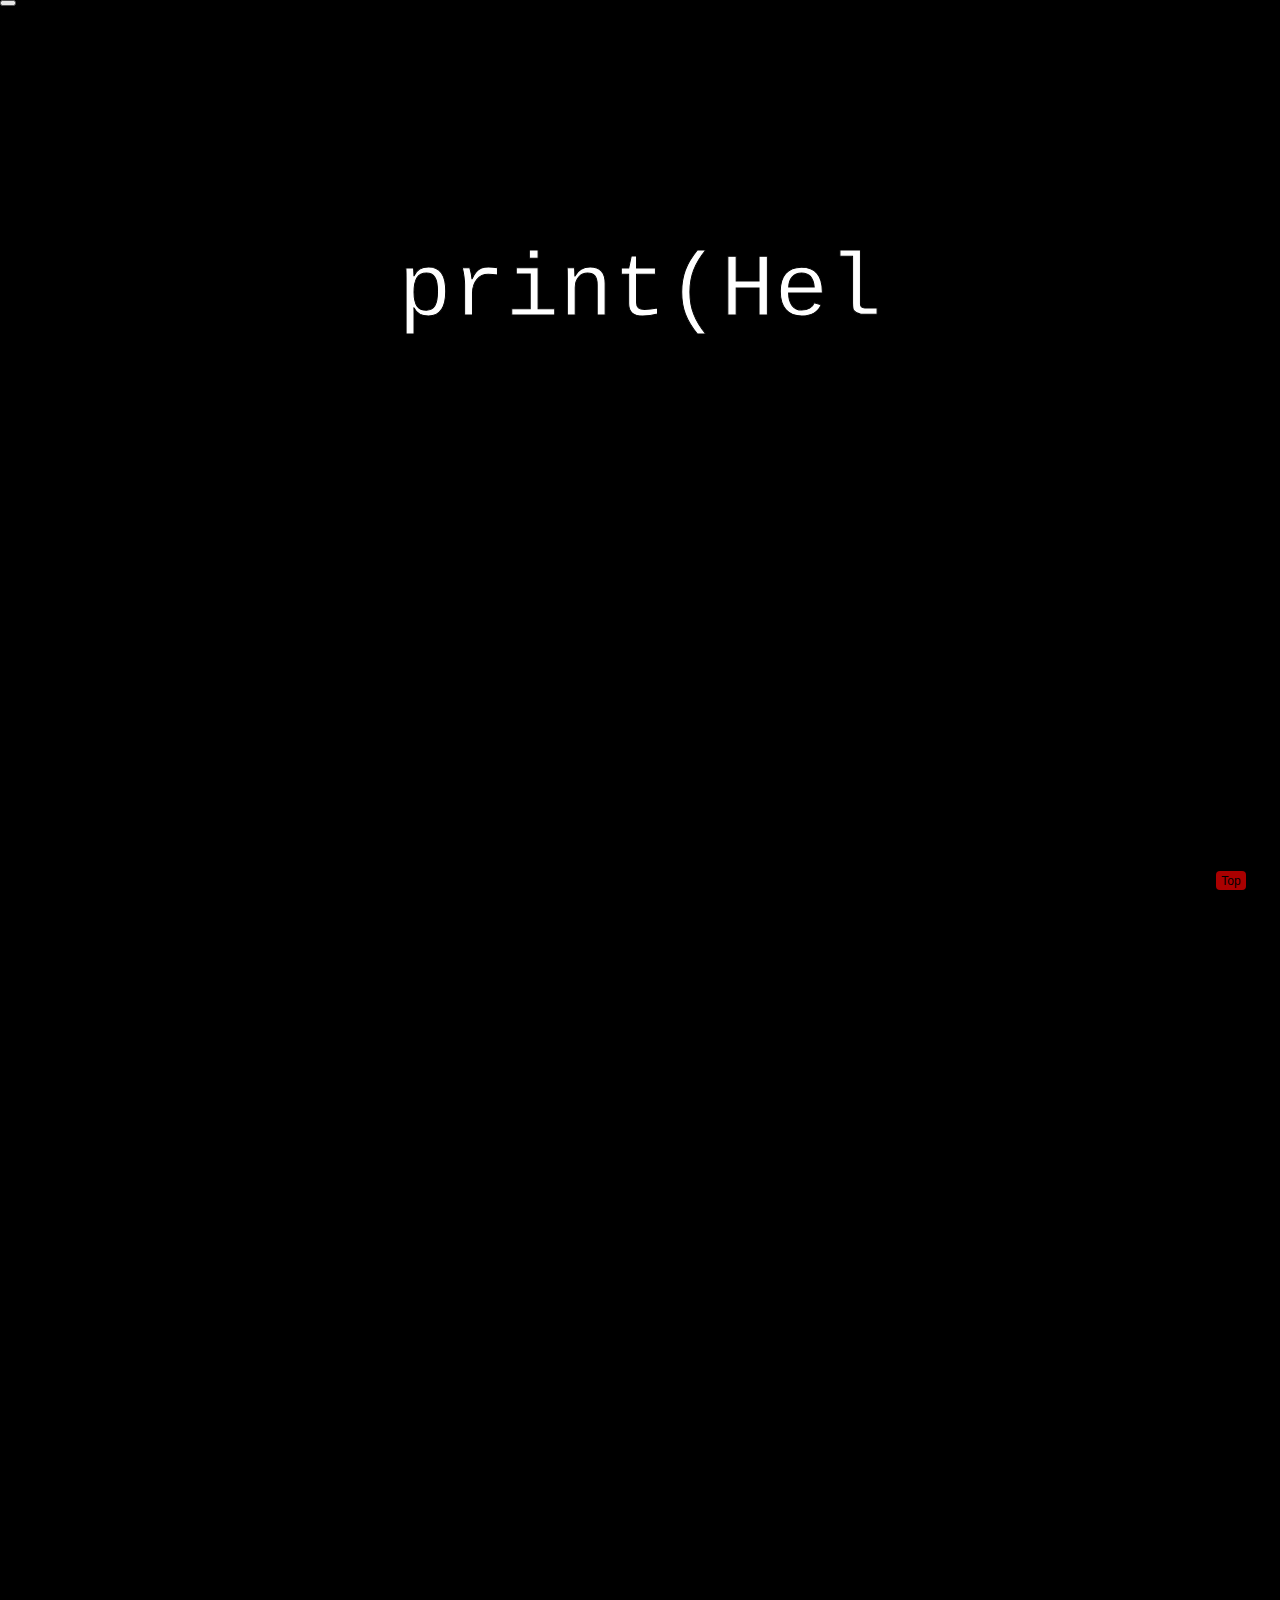
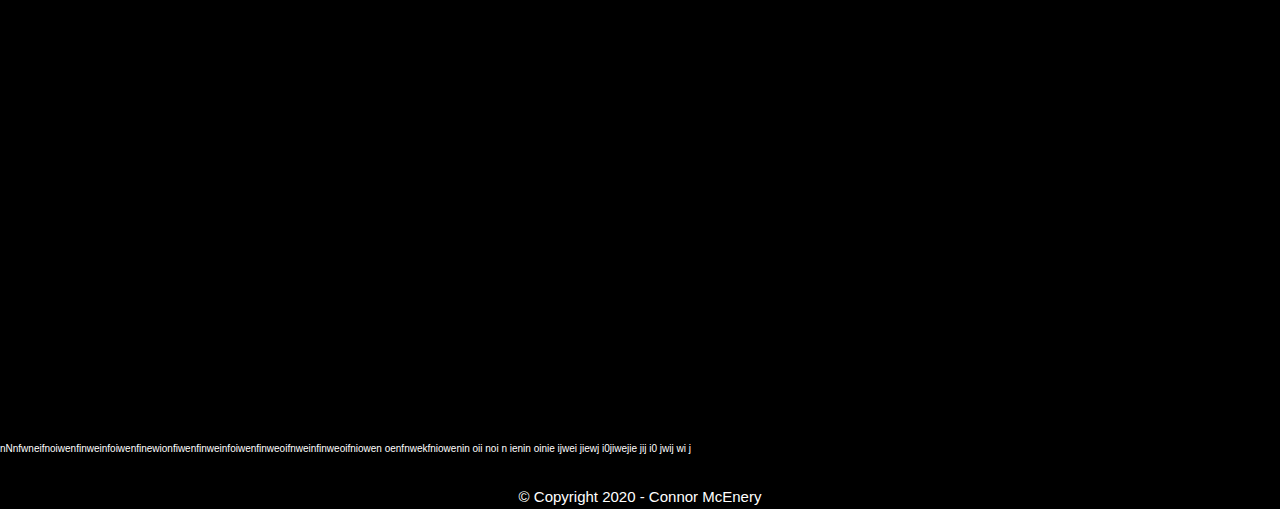
==== .vscode/index.html @ a59fade4 "Rename website.html to index.html" ====
<html>
    <body>
<link rel="stylesheet" href='connormcenery.css'>
<link rel="stylesheet" href="https://www.w3schools.com/w3css/4/w3.css">
<body>
<div name='top'></div>
<!--Button to Top-->
<button id="myBtn"><a href="#top" onclick="document.body.scrollTop=0;document.documentElement.scrollTop=0;event.preventDefault()">Top</a></button>
<!--Hello World-->
<p id='myNameIs'></p>
<script>
function printLetterByLetter(destination, message, speed){
    var i = 0;
    var interval = setInterval(function(){
        document.getElementById(destination).innerHTML += message.charAt(i);
        i++;
        if (i > message.length){
            clearInterval(interval);
        }
    }, speed);
}
printLetterByLetter("myNameIs", "print(Hello World, I'm Connor!)", 70,);
</script>


<!--Tree-->




<!--About Me Heading-->
<p id='aboutmeheader' class='aboutme2' style='font-family: muli; font-size: 10vw; color: white; padding-top: 12vw; padding-bottom: 5px; margin-bottom: 0%; margin-top: 0px; text-align: center;'>About Me</p>
<script>
    window.onscroll = function() {myFunction()};
    function myFunction() {
      if (document.body.scrollTop > 250 || document.documentElement.scrollTop > 250) {
        document.getElementById("aboutmeheader").className = "aboutMeHeaderSlideLeft";
        document.getElementById("aboutmepara").className = "slideRight";
      }
    }


    </script>
<!--Line
<hr id='line'></hr>
<script>
    window.onscroll = function() {myFunction1()};
    function myFunction1() {
      if (document.body.scrollTop > 250 || document.documentElement.scrollTop > 250) {
        document.getElementById("line").className = "slideIn";
      }
    }
</script>
-->
<!--About me Paragaph-->
    <p id='aboutmepara'' class='aboutmepara'></p>
    <script>  
    
        printLetterByLetter("aboutmepara", "Hi! My name is Connor McEnery. I am a sophomore at Cornell University's College of Engineering where I am studying Computer Science. I am very passionate about the field and have a strong desire to learn more about it.", 60);
    </script>





    







<p style='font-size: 10px; color: white;padding-top:100vw;'>nNnfwneifnoiwenfinweinfoiwenfinewionfiwenfinweinfoiwenfinweoifnweinfinweoifniowen oenfnwekfniowenin oii noi n ienin oinie ijwei  jiewj i0jiwejie jij i0 jwij wi j</p>




<p id="demo" style='font-size: 30px'></p>
        <script>
screen.width;
        </script>







<div id='copyright'>© Copyright 2020 - Connor McEnery</div>
    </body>
</html>
---- .vscode/connormcenery.css ----
body {background-color:rgb(0, 0, 0);}


@media screen and (max-width: 600px) {
    #myNameIs {
        padding-top:100px;
        
    }
}

@media screen and (max-width: 600px){
    ::-webkit-scrollbar {
        width: 0px;
    }
}

@media screen and (min-width:601px){
/*Scrollbar*/
/* width */
::-webkit-scrollbar {
    width: 20px;
  }

  /* Track */
  ::-webkit-scrollbar-track {
    background: #000000; 
  }
   
  /* Handle */
  ::-webkit-scrollbar-thumb {
    background: rgb(0, 0, 0); 
  }
  
  /* Handle on hover */
  ::-webkit-scrollbar-thumb:hover {
    background: rgb(255, 255, 255); 
    border-radius: 10px;
  }}
  
/*Button to Top*/
/*Floating Back-To-Top Button*/
#myBtn a{
  position: fixed;
  bottom: 10px;
  float: right;
  right: 5%;
  left: 95%;
  max-width: 30px;
  width: 100%;
  font-size: 12px;
  background-color: rgb(170, 0, 0);
  padding: .5px;
  border-radius: 4px;
  text-decoration: none;
}
/*End Button to Top*/

/*My name is Connor*/
#myNameIs {
    font-size: 7vw;
    -webkit-text-stroke-width: 1px;
    -webkit-text-stroke-color: black;
    color: white; 
    font-family: Consolas, monospace;
    text-align: center;
    padding-top: 10vw;
    padding-left: 50px;
    padding-right: 50px;
    top: 0;
    transition: .5s;
    margin-bottom: 0px;
}
/*End*/

/*Import Google Font*/
@font-face {
  font-family: "muli";
  src: url('https://fonts.google.com/specimen/Muli');
}


#aboutmeheader {
  font-size: 50px;
}
.aboutme2 {
    visibility: hidden;
}

/*About Me Header Slide Left*/
.aboutMeHeaderSlideLeft {
  animation-name: aboutMeHeaderSlideLeft;
  -webkit-animation-name: aboutMeHeaderSlideLeft;
  animation-duration: 2;
  -webkit-animation-duration: 2s;
  visibility: visible;
}

@keyframes aboutMeHeaderSlideLeft {
  from {
    margin-left: 100%;
    width: 100%
  }
  to {
    margin-left: 0%;
    width:100%
  }
}

@-webkit-keyframes aboutMeHeaderSlideLeft {
  from {
    margin-left: 100%;
    width: 100%
  }
  to {
    margin-left: 0%;
    width:100%
  }
}
/*End*/

/*About Me Paragraph Slide Right*/
.aboutmepara {
  visibility: hidden;
  margin-left: -100%;
}

.slideRight {
  color: white; 
  text-align: justify; 
  margin-top: 0px; 
  margin-left: 25%;
  margin-right: 25%; 
  line-height: 50px; 
  font-size: 1.5vw; 
  font-family: muli;
  -webkit-animation: slideRight 3s;
  -webkit-animation-delay: 2s;
  animation: slideRight 3s;
  animation-delay: 0s;
  width: 50%;
}

@keyframes slideRight {
  from {
    margin-left: -100%;
    visibility: hidden;
  }
  to {
    margin-left: 25%;
    margin-right:25%;
    visibility: visible;
  }
}

@-webkit-keyframes slideRight {
  from {
    margin-left: -100%;
    width: 100%;
    visibility: hidden;
  }
  to {
    margin-left: 25%;
    margin-right: 25%;
    width:100%;
    visibility: visible;
  }
}
/*End*/

#copyright {
    color: white;
    text-align:center;
}
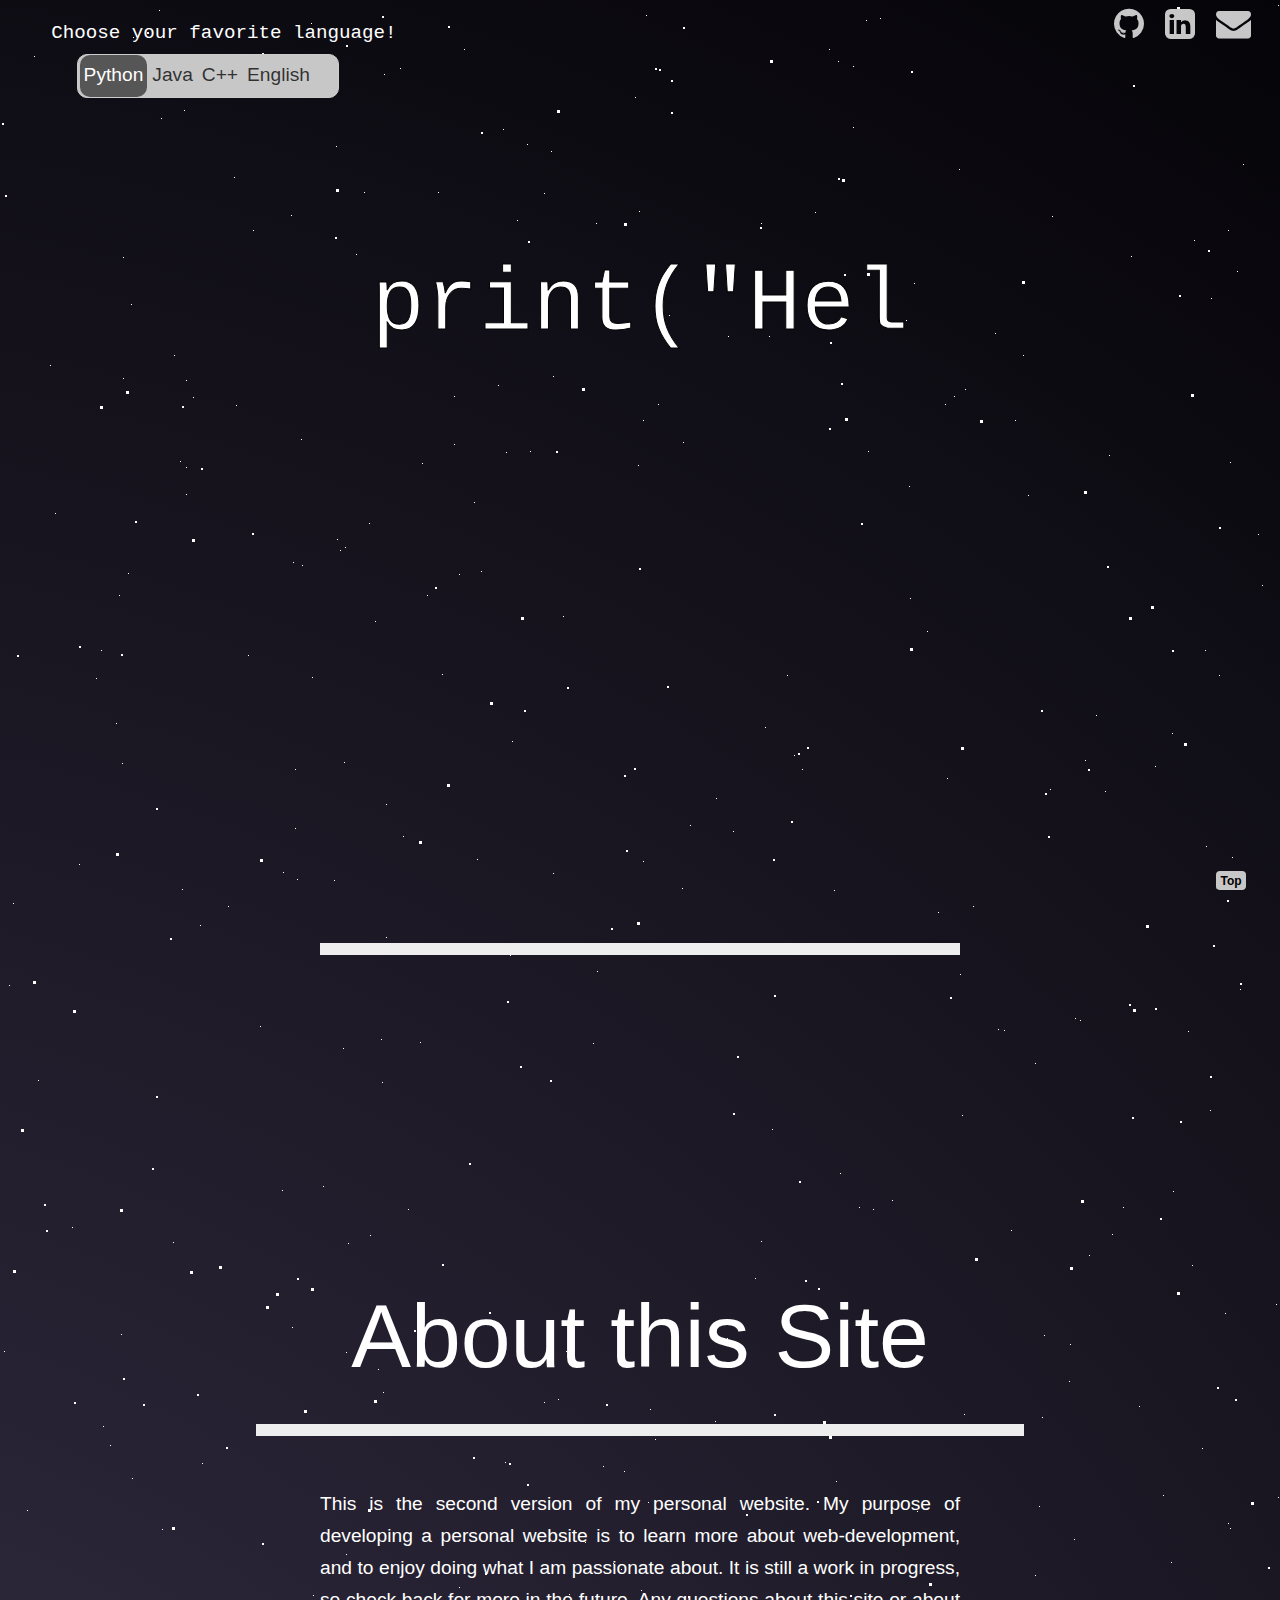
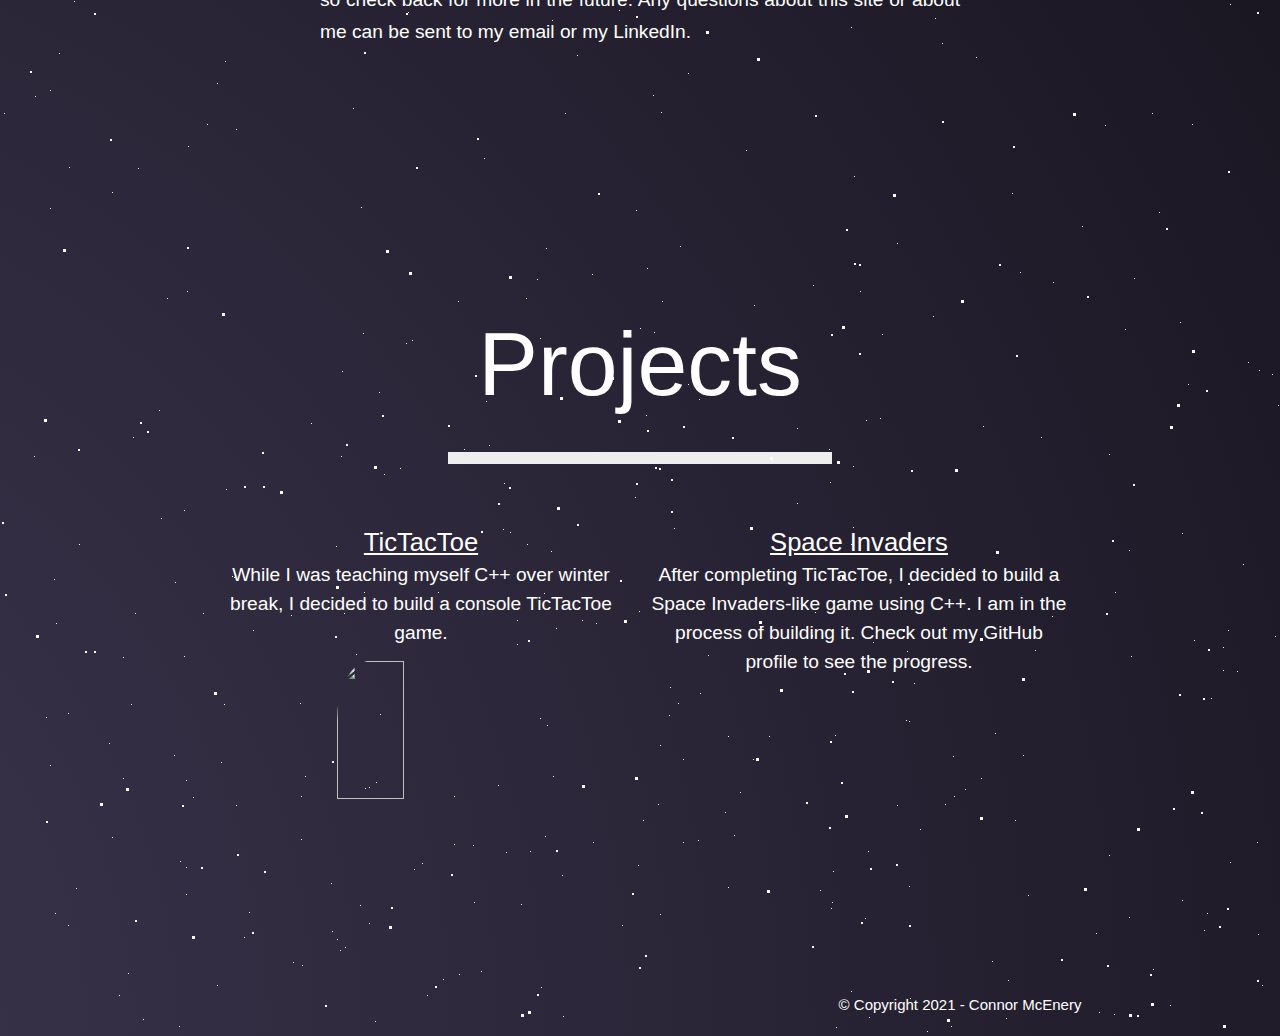
==== commit 431d1ec1: "Merge branch 'master' of https://github.com/cjmcenery/vscodewebsite" ====
--- a/.vscode/index.html
+++ b/.vscode/index.html
@@ -1,15 +1,141 @@
 <html>
     <body>
 <link rel="stylesheet" href='connormcenery.css'>
+<link rel="stylesheet" href='backgfsfroundimage.css'>
 <link rel="stylesheet" href="https://www.w3schools.com/w3css/4/w3.css">
+<link rel="stylesheet" href="https://cdnjs.cloudflare.com/ajax/libs/font-awesome/4.7.0/css/font-awesome.min.css">
+<link rel="stylesheet" href="https://maxcdn.bootstrapcdn.com/font-awesome/4.4.0/css/font-awesome.min.css">
+
+
 <body>
-<div name='top'></div>
-<!--Button to Top-->
-<button id="myBtn"><a href="#top" onclick="document.body.scrollTop=0;document.documentElement.scrollTop=0;event.preventDefault()">Top</a></button>
+
+    <link href='https://fonts.googleapis.com/css?family=Lato:300,400,700' rel='stylesheet' type='text/css'>
+    <link href='https://fonts.googleapis.com/css?family=Lato:300,400,700' rel='stylesheet' type='text/css'>
+    <div id="stars"></div>
+    <div id="stars2"></div>
+    <div id="stars3"></div>
+
+<!--Button to top-->
+<button id="myBtn"><a id="myBtn" href="#top" onclick="window.scrollTo(0,0);document.documentElement.scrollTop=0;event.preventDefault()">Top</a></button>
+
+<!--Icons-->
+<a id='git' class='icon' target="_blank" href="https://github.com/cjmcenery"><i class="fa fa-github"></i></a>
+<a id='linkedin' class='icon' target="_blank" href="https://www.linkedin.com/in/connormcenery/"><i class="fa fa-linkedin-square"></i></a>
+<a id='email' class='icon'  href='mailto:cjm366@cornell.edu'><i class="fa fa-envelope"></i></a>
+
+<!--Choose Hello World Language-->
+<!-- Tab links -->
+<div id='language'> Choose your favorite language!</div>
+<div class="tab">
+    <button id='python' class="tablinks pythontab" onclick="pythonClass(); emptyTheMessege('myNameIs'); printLetterByLetter('myNameIs', 'print(\'Hello World, I\'m Connor!\')', 70)">Python</button>
+    <button id='java' class="tablinks" onclick="javaClass(); emptyTheMessege('myNameIs'); printLetterByLetter('myNameIs', 'System.out.println(\'Hello World, I\'m Connor!\');', 70)">Java</button>
+    <button id='cpp' class="tablinks" onclick="cppClass(); emptyTheMessege('myNameIs'); printLetterByLetter('myNameIs', 'std::cout << \'Hello World, I\'m Connor!\' << std::endl;', 70)">C++</button>
+    <button id='english' class="tablinks" onclick="englishClass(); emptyTheMessege('myNameIs'); printLetterByLetter('myNameIs', 'Hi, my name is Connor!', 70)">English</button>
+  </div>
+
+
+
 <!--Hello World-->
-<p id='myNameIs'></p>
+<p id='myNameIs' class='myNameIs'></p>
 <script>
+function javaClass(){
+    document.getElementById('myNameIs').className = 'java';
+    document.getElementById('java').className = 'javatab';
+    document.getElementById('java').classList.remove('tablinks');
+    if(document.getElementById('python').classList.contains('tablinks') == false){
+        document.getElementById('python').classList.add('tablinks');
+    }
+    if(document.getElementById('cpp').classList.contains('tablinks') == false){
+        document.getElementById('cpp').classList.add('tablinks');
+    }
+    if(document.getElementById('english').classList.contains('tablinks') == false){
+        document.getElementById('english').classList.add('tablinks');
+    }
+    if(document.getElementById('python').classList.contains('pythontab')){
+        document.getElementById('python').classList.remove('pythontab');
+    }
+    if(document.getElementById('cpp').classList.contains('cpptab')){
+        document.getElementById('cpp').classList.remove('cpptab');
+    }
+    if(document.getElementById('english').classList.contains('englishtab')){
+        document.getElementById('english').classList.remove('englishtab');
+    }
+}
+
+function pythonClass(){
+    document.getElementById('myNameIs').className = 'python';
+    document.getElementById('python').className = 'pythontab';
+    document.getElementById('python').classList.remove('tablinks');
+    if(document.getElementById('java').classList.contains('tablinks') == false){
+        document.getElementById('java').classList.add('tablinks');
+    }
+    if(document.getElementById('cpp').classList.contains('tablinks') == false){
+        document.getElementById('cpp').classList.add('tablinks');
+    }
+    if(document.getElementById('english').classList.contains('tablinks') == false){
+        document.getElementById('english').classList.add('tablinks');
+    }
+    if(document.getElementById('java').classList.contains('javatab')){
+        document.getElementById('java').classList.remove('javatab');
+    }
+    if(document.getElementById('cpp').classList.contains('cpptab')){
+        document.getElementById('cpp').classList.remove('cpptab');
+    }
+    if(document.getElementById('english').classList.contains('englishtab')){
+        document.getElementById('english').classList.remove('englishtab');
+    }
+}
+
+function cppClass(){
+    document.getElementById('myNameIs').className = 'cpp';
+    document.getElementById('cpp').className = 'cpptab';
+    document.getElementById('cpp').classList.remove('tablinks');
+    if(document.getElementById('python').classList.contains('tablinks') == false){
+        document.getElementById('python').classList.add('tablinks');
+    }
+    if(document.getElementById('java').classList.contains('tablinks') == false){
+        document.getElementById('java').classList.add('tablinks');
+    }
+    if(document.getElementById('english').classList.contains('tablinks') == false){
+        document.getElementById('english').classList.add('tablinks');
+    }
+    if(document.getElementById('java').classList.contains('javatab')){
+        document.getElementById('java').classList.remove('javatab');
+    }
+    if(document.getElementById('python').classList.contains('pythontab')){
+        document.getElementById('python').classList.remove('pythontab');
+    }
+    if(document.getElementById('english').classList.contains('englishtab')){
+        document.getElementById('english').classList.remove('englishtab');
+    }
+}
+
+function englishClass(){
+    document.getElementById('myNameIs').className = 'english';
+    document.getElementById('english').className = 'englishtab';
+    document.getElementById('english').classList.remove('tablinks');
+    if(document.getElementById('python').classList.contains('tablinks') == false){
+        document.getElementById('python').classList.add('tablinks');
+    }
+    if(document.getElementById('java').classList.contains('tablinks') == false){
+        document.getElementById('java').classList.add('tablinks');
+    }
+    if(document.getElementById('cpp').classList.contains('tablinks') == false){
+        document.getElementById('cpp').classList.add('tablinks');
+    }
+    if(document.getElementById('java').classList.contains('javatab')){
+        document.getElementById('java').classList.remove('javatab');
+    }
+    if(document.getElementById('python').classList.contains('pythontab')){
+        document.getElementById('python').classList.remove('pythontab');
+    }
+    if(document.getElementById('cpp').classList.contains('cpptab')){
+        document.getElementById('cpp').classList.remove('cpptab');
+    }
+}
+
 function printLetterByLetter(destination, message, speed){
+    document.getElementById('myNameIs').innerHTML = "";
     var i = 0;
     var interval = setInterval(function(){
         document.getElementById(destination).innerHTML += message.charAt(i);
@@ -19,74 +145,77 @@
         }
     }, speed);
 }
-printLetterByLetter("myNameIs", "print(Hello World, I'm Connor!)", 70,);
+
+function emptyTheMessege(destination){
+    document.getElementById(destination).innerHTML = "";
+}
+printLetterByLetter("myNameIs", "print(\"Hello World, I'm Connor!\")", 70);
+emptyTheMessege('myNameIs');
 </script>
 
 
-<!--Tree-->
-
-
-
-
 <!--About Me Heading-->
-<p id='aboutmeheader' class='aboutme2' style='font-family: muli; font-size: 10vw; color: white; padding-top: 12vw; padding-bottom: 5px; margin-bottom: 0%; margin-top: 0px; text-align: center;'>About Me</p>
+<div id='aboutmeheader' class='aboutme2' style='padding-bottom: 2vw;'>About Me</div>
 <script>
-    window.onscroll = function() {myFunction()};
-    function myFunction() {
-      if (document.body.scrollTop > 250 || document.documentElement.scrollTop > 250) {
-        document.getElementById("aboutmeheader").className = "aboutMeHeaderSlideLeft";
-        document.getElementById("aboutmepara").className = "slideRight";
-      }
-    }
-
-
+window.addEventListener('scroll', ()=>{
+    const scrolled = window.scrollY;
+
+    if(Math.ceil(scrolled) > 300 && Math.ceil(scrolled) < 600){
+        document.getElementById('aboutmeheader').className = 'slideRight';
+        document.getElementById('aboutmepara').className = 'SlideLeft';
+        document.getElementById('line').className = 'fadeIn';
+    } 
+})
     </script>
-<!--Line
-<hr id='line'></hr>
-<script>
-    window.onscroll = function() {myFunction1()};
-    function myFunction1() {
-      if (document.body.scrollTop > 250 || document.documentElement.scrollTop > 250) {
-        document.getElementById("line").className = "slideIn";
-      }
-    }
-</script>
--->
+
+<hr id='line'>
+
 <!--About me Paragaph-->
-    <p id='aboutmepara'' class='aboutmepara'></p>
+    <p id='aboutmepara' class='aboutmepara'></p>
     <script>  
     
-        printLetterByLetter("aboutmepara", "Hi! My name is Connor McEnery. I am a sophomore at Cornell University's College of Engineering where I am studying Computer Science. I am very passionate about the field and have a strong desire to learn more about it.", 60);
+        printLetterByLetter("aboutmepara", "                                                                                                  Hi! My name is Connor McEnery. I am a sophomore at Cornell University's College of Engineering where I am studying Computer Science. I am very passionate about Computer Science and am actively learning as much as I can. I am currently learning more about web-development, and am enrolled in a Data Structures and Functional Programming course at Cornell, and have recently completed coursework in Object Oriented Programming and Discrete Structures. I can be contacted by email or through my LinkedIn.", 45);
     </script>
 
-
-
-
-
+<!--About this site Header-->
+<div style='padding-top: 12vw; font-size: 7vw; color: white; padding-top: 8vw; text-align: center; margin-left: 20%; margin-right:20%;'>About this Site</div>
+
+<!--Line-->
+<hr id='line'  style='width: 60%; height: 1vw; border-width: 1vw; margin-left: 20%; text-decoration-thickness: 2vw;padding-top: .5vw; padding-bottom: 1vw;'>
+
+<!--About this Site Paragraph-->
+<p id='aboutthissitepara' class='aboutthissitepara' style='text-align: justify; padding-bottom: 12vw; color: white; margin-left: 25%; margin-right: 25%; font-size: 1.5vw; line-height: 2.5vw; width: 50%;'> This is the second version of my personal website. My purpose of developing a personal website is to learn more about web-development, and to enjoy doing what I am passionate about. It is still a work in progress, so check back for more in the future. Any questions about this site or about me can be sent to my email or my LinkedIn.</p>
+
+<!--Projects Header-->
+<div style='padding-top: 6vw; font-size: 7vw; color: white; text-align: center; margin-left: 20%; margin-right:20%; padding-bottom: 0vw;;'>Projects</div>
+<!--Line-->
+<hr id='line'  style='width: 30%; height: 1vw; border-width: 1vw; margin-left: 35%; text-decoration-thickness: 2vw;padding-top: .5vw; padding-bottom: 0vw;'>
+<!--Projects-->
+<div class="float-container">
+
+    <div class="float-child">
+        <div style='text-decoration: underline;font-size: 2vw; color: white; text-align: center; padding-top: 0vw;'>TicTacToe</div>
+        <div style=' font-size: 1.5vw; color: white; text-align: center;'>While I was teaching myself C++ over winter break, I decided to build a console TicTacToe game.</div>
+<img style='padding-top: 1vw; margin-left: 30%; float: left; width: 40%;border-radius: 20%;'src="images/tictactoe.JPG"> 
+    </div>
     
-
-
-
-
-
-
-
-<p style='font-size: 10px; color: white;padding-top:100vw;'>nNnfwneifnoiwenfinweinfoiwenfinewionfiwenfinweinfoiwenfinweoifnweinfinweoifniowen oenfnwekfniowenin oii noi n ienin oinie ijwei  jiewj i0jiwejie jij i0 jwij wi j</p>
-
-
-
-
-<p id="demo" style='font-size: 30px'></p>
-        <script>
-screen.width;
-        </script>
-
-
-
-
-
-
-
-<div id='copyright'>© Copyright 2020 - Connor McEnery</div>
+    <div class="float-child">
+        <div style='padding-top: 0vw; text-decoration: underline;font-size: 2vw; color: white; text-align: center;'>Space Invaders</div>
+        <div style='font-size: 1.5vw; color: white; text-align: center;'>After completing TicTacToe, I decided to build a Space Invaders-like game using C++. I am in the process of building it. Check out my GitHub profile to see the progress.</div>
+        
+    </div>
+    
+  </div>
+<!--TicTacToe-->
+<!--Space Invaders-->
+
+
+
+<div>
+    <i class="fab fa-linkedin"></i>
+</div>
+
+<!--Copyright-->
+<div id='copyright'>&#169; Copyright 2021 - Connor McEnery</div>
     </body>
 </html>
--- a/.vscode/connormcenery.css
+++ b/.vscode/connormcenery.css
@@ -1,45 +1,1001 @@
-body {background-color:rgb(0, 0, 0);}
-
+body {
+  background-image: radial-gradient(
+    circle at -35% 100%,
+    rgb(63, 56, 82),
+    rgb(5, 4, 8)
+  );
+  overflow: hidden;
+}
+
+#stars {
+  width: 1px;
+  height: 1px;
+  background: transparent;
+  box-shadow: 1204px 3411px #fff, 1237px 271px #fff, 593px 1043px #fff,
+    1486px 632px #fff, 690px 825px #fff, 546px 1848px #fff, 24px 2966px #fff,
+    1301px 3585px #fff, 1388px 664px #fff, 1054px 3757px #fff, 545px 2436px #fff,
+    1718px 1107px #fff, 743px 3984px #fff, 644px 3458px #fff, 406px 1943px #fff,
+    1731px 2089px #fff, 68px 2313px #fff, 563px 616px #fff, 1035px 1063px #fff,
+    1439px 3821px #fff, 537px 1879px #fff, 489px 2045px #fff, 869px 2617px #fff,
+    1613px 2728px #fff, 673px 3512px #fff, 636px 1810px #fff, 1378px 1394px #fff,
+    1948px 1366px #fff, 1969px 3684px #fff, 1074px 1539px #fff,
+    1441px 226px #fff, 895px 3445px #fff, 46px 2317px #fff, 650px 1409px #fff,
+    1915px 3381px #fff, 1992px 222px #fff, 138px 3014px #fff, 1959px 448px #fff,
+    853px 127px #fff, 313px 1595px #fff, 708px 2255px #fff, 954px 396px #fff,
+    498px 385px #fff, 1664px 3718px #fff, 382px 1082px #fff, 1826px 492px #fff,
+    1552px 1797px #fff, 662px 1901px #fff, 820px 2490px #fff, 1756px 1274px #fff,
+    1129px 2714px #fff, 951px 2626px #fff, 680px 1846px #fff, 1946px 2370px #fff,
+    835px 2335px #fff, 897px 3453px #fff, 186px 467px #fff, 130px 2968px #fff,
+    1075px 3708px #fff, 1069px 1381px #fff, 596px 223px #fff, 301px 439px #fff,
+    1429px 3006px #fff, 646px 15px #fff, 1393px 1755px #fff, 1405px 1139px #fff,
+    174px 355px #fff, 1909px 3207px #fff, 342px 1971px #fff, 510px 955px #fff,
+    1332px 1705px #fff, 1671px 1161px #fff, 1139px 1406px #fff,
+    353px 1708px #fff, 1188px 1984px #fff, 1070px 1344px #fff, 477px 859px #fff,
+    270px 2708px #fff, 678px 2303px #fff, 761px 223px #fff, 1645px 3859px #fff,
+    675px 3832px #fff, 1832px 460px #fff, 836px 1481px #fff, 723px 2910px #fff,
+    535px 3689px #fff, 530px 451px #fff, 1128px 3273px #fff, 1449px 601px #fff,
+    1990px 2310px #fff, 1976px 3199px #fff, 431px 3631px #fff,
+    1478px 3138px #fff, 1491px 413px #fff, 1114px 2614px #fff, 1505px 129px #fff,
+    1153px 2569px #fff, 50px 1690px #fff, 797px 2028px #fff, 1829px 134px #fff,
+    1949px 2877px #fff, 637px 2885px #fff, 1041px 2037px #fff, 609px 3618px #fff,
+    799px 3473px #fff, 1131px 256px #fff, 1654px 477px #fff, 1207px 2513px #fff,
+    110px 1445px #fff, 177px 3773px #fff, 123px 378px #fff, 1921px 276px #fff,
+    1771px 1428px #fff, 1558px 1964px #fff, 69px 1767px #fff, 585px 1542px #fff,
+    556px 2228px #fff, 56px 2223px #fff, 304px 3340px #fff, 1642px 3303px #fff,
+    798px 3082px #fff, 1869px 2960px #fff, 1488px 3468px #fff,
+    1300px 2610px #fff, 225px 1661px #fff, 1716px 3075px #fff,
+    1856px 2081px #fff, 637px 3837px #fff, 1080px 1020px #fff, 55px 3901px #fff,
+    647px 1868px #fff, 334px 3993px #fff, 552px 1620px #fff, 624px 1471px #fff,
+    780px 3318px #fff, 1761px 1362px #fff, 769px 336px #fff, 1847px 874px #fff,
+    379px 1992px #fff, 910px 598px #fff, 1044px 1335px #fff, 1383px 3973px #fff,
+    1662px 1615px #fff, 202px 1463px #fff, 505px 1462px #fff, 1338px 1698px #fff,
+    1587px 2582px #fff, 122px 2925px #fff, 784px 3708px #fff, 1975px 3987px #fff,
+    486px 2001px #fff, 598px 3600px #fff, 1835px 803px #fff, 180px 461px #fff,
+    838px 61px #fff, 400px 68px #fff, 1155px 766px #fff, 1019px 3727px #fff,
+    1201px 3953px #fff, 1931px 1053px #fff, 1559px 2387px #fff,
+    121px 1334px #fff, 1531px 1473px #fff, 853px 66px #fff, 1680px 1323px #fff,
+    851px 2144px #fff, 945px 3499px #fff, 3px 3274px #fff, 1743px 1800px #fff,
+    512px 3046px #fff, 927px 631px #fff, 740px 2392px #fff, 1357px 1962px #fff,
+    1973px 3225px #fff, 1099px 2612px #fff, 1380px 1128px #fff,
+    1810px 2166px #fff, 1723px 396px #fff, 609px 3864px #fff, 253px 230px #fff,
+    305px 2376px #fff, 859px 1207px #fff, 248px 655px #fff, 1412px 2253px #fff,
+    54px 2179px #fff, 1809px 52px #fff, 470px 1500px #fff, 130px 3407px #fff,
+    101px 650px #fff, 1139px 3475px #fff, 79px 2144px #fff, 791px 3448px #fff,
+    1140px 3895px #fff, 4px 1713px #fff, 364px 192px #fff, 653px 1695px #fff,
+    661px 1712px #fff, 589px 3298px #fff, 1821px 1979px #fff, 1228px 230px #fff,
+    1933px 607px #fff, 1915px 3077px #fff, 1479px 2997px #fff,
+    1283px 3462px #fff, 143px 2619px #fff, 847px 3199px #fff, 1082px 1826px #fff,
+    1166px 2757px #fff, 1122px 3747px #fff, 947px 778px #fff, 593px 2442px #fff,
+    544px 1402px #fff, 1720px 3364px #fff, 1654px 2999px #fff, 351px 3286px #fff,
+    1541px 3814px #fff, 804px 3080px #fff, 38px 1080px #fff, 1008px 2580px #fff,
+    1898px 2415px #fff, 658px 404px #fff, 761px 1241px #fff, 337px 3483px #fff,
+    1379px 2910px #fff, 1182px 2500px #fff, 1075px 1018px #fff, 334px 880px #fff,
+    641px 1590px #fff, 72px 1227px #fff, 384px 74px #fff, 481px 1365px #fff,
+    1971px 2659px #fff, 1000px 3680px #fff, 132px 1478px #fff,
+    1924px 3106px #fff, 1171px 1562px #fff, 960px 974px #fff, 1628px 3093px #fff,
+    1034px 3458px #fff, 1916px 162px #fff, 866px 20px #fff, 1874px 784px #fff,
+    217px 1683px #fff, 909px 2321px #fff, 973px 3563px #fff, 107px 3440px #fff,
+    1435px 2322px #fff, 998px 1029px #fff, 50px 1808px #fff, 1230px 1604px #fff,
+    1645px 3039px #fff, 1907px 2804px #fff, 1416px 3775px #fff,
+    1602px 1509px #fff, 1129px 2150px #fff, 89px 3664px #fff, 1543px 514px #fff,
+    1517px 648px #fff, 1753px 2943px #fff, 336px 146px #fff, 1420px 3204px #fff,
+    128px 573px #fff, 622px 2525px #fff, 540px 318px #fff, 1050px 789px #fff,
+    1792px 3492px #fff, 976px 1657px #fff, 1366px 1012px #fff,
+    1462px 3709px #fff, 657px 2820px #fff, 1310px 3420px #fff, 1206px 846px #fff,
+    381px 1039px #fff, 1820px 2127px #fff, 341px 2056px #fff, 1350px 2047px #fff,
+    1375px 2823px #fff, 1291px 2700px #fff, 517px 2244px #fff, 131px 304px #fff,
+    1489px 3086px #fff, 1741px 502px #fff, 521px 2504px #fff, 175px 2182px #fff,
+    860px 1891px #fff, 1535px 1507px #fff, 1257px 3229px #fff,
+    1331px 2257px #fff, 1833px 2236px #fff, 1613px 1773px #fff,
+    1465px 3971px #fff, 173px 1242px #fff, 1648px 2480px #fff, 226px 89px #fff,
+    1623px 579px #fff, 1429px 716px #fff, 1093px 3628px #fff, 488px 3593px #fff,
+    749px 3370px #fff, 1953px 2698px #fff, 1508px 1729px #fff,
+    1912px 3386px #fff, 1466px 110px #fff, 375px 621px #fff, 741px 3328px #fff,
+    1872px 137px #fff, 680px 3857px #fff, 868px 451px #fff, 1586px 3367px #fff,
+    332px 2531px #fff, 674px 2128px #fff, 414px 2469px #fff, 1971px 407px #fff,
+    840px 1173px #fff, 824px 3717px #fff, 331px 2483px #fff, 1990px 2480px #fff,
+    318px 3100px #fff, 608px 3058px #fff, 1096px 715px #fff, 1233px 3757px #fff,
+    438px 192px #fff, 1041px 2965px #fff, 186px 380px #fff, 755px 1278px #fff,
+    1979px 3179px #fff, 182px 889px #fff, 897px 1843px #fff, 365px 2388px #fff,
+    88px 2743px #fff, 109px 2343px #fff, 1427px 1732px #fff, 321px 3215px #fff,
+    408px 1612px #fff, 888px 3558px #fff, 1003px 3094px #fff, 1112px 1234px #fff,
+    1770px 1048px #fff, 918px 3300px #fff, 1564px 1245px #fff, 1857px 501px #fff,
+    1786px 1240px #fff, 684px 3909px #fff, 644px 3353px #fff, 1743px 2998px #fff,
+    1056px 3480px #fff, 832px 2502px #fff, 727px 1338px #fff, 356px 3888px #fff,
+    1214px 2659px #fff, 458px 1901px #fff, 558px 1399px #fff, 504px 2083px #fff,
+    1275px 3317px #fff, 1343px 3686px #fff, 187px 1891px #fff, 35px 1696px #fff,
+    1152px 1713px #fff, 1413px 591px #fff, 1369px 1080px #fff,
+    1324px 2632px #fff, 1104px 3012px #fff, 1956px 2933px #fff,
+    1393px 3555px #fff, 1125px 1929px #fff, 510px 2132px #fff,
+    1438px 1064px #fff, 670px 2287px #fff, 300px 2303px #fff, 228px 906px #fff,
+    704px 3116px #fff, 1430px 381px #fff, 503px 129px #fff, 1527px 2287px #fff,
+    582px 2220px #fff, 1325px 2800px #fff, 1615px 524px #fff, 1531px 1999px #fff,
+    1633px 702px #fff, 1959px 2233px #fff, 1823px 3790px #fff,
+    1957px 3693px #fff, 1228px 1523px #fff, 1209px 3157px #fff,
+    526px 1898px #fff, 1283px 1096px #fff, 1129px 2517px #fff, 1573px 307px #fff,
+    973px 906px #fff, 323px 1186px #fff, 236px 1729px #fff, 1263px 2978px #fff,
+    544px 3193px #fff, 1738px 1918px #fff, 1590px 2025px #fff,
+    1609px 1754px #fff, 1924px 2513px #fff, 660px 2514px #fff, 551px 3909px #fff,
+    420px 2903px #fff, 444px 2747px #fff, 527px 144px #fff, 1866px 3794px #fff,
+    1663px 2360px #fff, 753px 2359px #fff, 629px 3137px #fff, 1566px 3379px #fff,
+    1751px 3882px #fff, 1483px 173px #fff, 356px 254px #fff, 699px 1999px #fff,
+    638px 3835px #fff, 635px 97px #fff, 621px 1569px #fff, 291px 215px #fff,
+    297px 879px #fff, 1887px 1342px #fff, 1306px 3107px #fff, 995px 333px #fff,
+    1638px 760px #fff, 1806px 3300px #fff, 301px 2396px #fff, 613px 1563px #fff,
+    772px 1129px #fff, 979px 3456px #fff, 1398px 3240px #fff, 654px 1932px #fff,
+    929px 2837px #fff, 709px 3614px #fff, 880px 18px #fff, 1972px 99px #fff,
+    787px 675px #fff, 721px 1986px #fff, 311px 23px #fff, 1937px 2662px #fff,
+    1053px 1882px #fff, 454px 396px #fff, 383px 1392px #fff, 444px 3934px #fff,
+    1307px 370px #fff, 260px 1026px #fff, 1095px 3069px #fff, 1423px 2753px #fff,
+    96px 678px #fff, 646px 3184px #fff, 657px 3240px #fff, 378px 1369px #fff,
+    1915px 2973px #fff, 722px 2820px #fff, 1205px 650px #fff, 1px 3125px #fff,
+    1658px 1277px #fff, 815px 212px #fff, 1004px 1030px #fff, 497px 2902px #fff,
+    380px 314px #fff, 1956px 1573px #fff, 562px 2475px #fff, 1957px 1328px #fff,
+    116px 723px #fff, 807px 2825px #fff, 1771px 1511px #fff, 302px 565px #fff,
+    512px 741px #fff, 1508px 2942px #fff, 1509px 1874px #fff, 50px 365px #fff,
+    1134px 1878px #fff, 655px 1439px #fff, 1434px 1159px #fff, 692px 3342px #fff,
+    337px 539px #fff, 1248px 1962px #fff, 346px 1554px #fff, 1613px 894px #fff,
+    1275px 2236px #fff, 1024px 3548px #fff, 1188px 3596px #fff,
+    151px 3686px #fff, 728px 2487px #fff, 1382px 1674px #fff, 935px 1618px #fff,
+    992px 2561px #fff, 603px 1466px #fff, 369px 2387px #fff, 1276px 1304px #fff,
+    135px 2213px #fff, 1173px 1191px #fff, 1614px 2904px #fff, 236px 3338px #fff,
+    1436px 2741px #fff, 595px 3682px #fff, 696px 3333px #fff, 344px 762px #fff,
+    1085px 760px #fff, 194px 3489px #fff, 1441px 2252px #fff, 1258px 3053px #fff,
+    1312px 2302px #fff, 1889px 3404px #fff, 1350px 3771px #fff,
+    138px 1768px #fff, 1325px 2870px #fff, 289px 3246px #fff, 1028px 495px #fff,
+    1144px 3197px #fff, 1240px 989px #fff, 1661px 1183px #fff,
+    1421px 3799px #fff, 802px 769px #fff, 1545px 2860px #fff, 162px 1529px #fff,
+    40px 2772px #fff, 1039px 3307px #fff, 643px 861px #fff, 1687px 1126px #fff,
+    994px 3125px #fff, 1042px 1417px #fff, 1774px 3658px #fff,
+    1424px 2393px #fff, 1561px 3409px #fff, 119px 595px #fff, 865px 2518px #fff,
+    1612px 1952px #fff, 1371px 2052px #fff, 1999px 1935px #fff, 186px 494px #fff,
+    442px 674px #fff, 797px 2103px #fff, 1812px 2418px #fff, 1672px 13px #fff,
+    1379px 3778px #fff, 1476px 1505px #fff, 1346px 2823px #fff,
+    1957px 1338px #fff, 1989px 1411px #fff, 429px 3643px #fff, 1985px 898px #fff,
+    1132px 3601px #fff, 1188px 1031px #fff, 648px 1502px #fff, 851px 1627px #fff,
+    232px 2176px #fff, 1748px 1060px #fff, 130px 2882px #fff, 1326px 1805px #fff,
+    873px 1209px #fff, 1595px 140px #fff, 1286px 3361px #fff, 244px 2537px #fff,
+    1706px 1451px #fff, 638px 465px #fff, 1230px 1528px #fff, 219px 3636px #fff,
+    1278px 1497px #fff, 473px 2445px #fff, 741px 2888px #fff, 840px 3301px #fff,
+    1544px 3373px #fff, 558px 3624px #fff, 1157px 3481px #fff, 565px 1713px #fff,
+    1123px 1207px #fff, 1011px 1230px #fff, 1297px 882px #fff, 252px 2971px #fff,
+    933px 1916px #fff, 1673px 2820px #fff, 846px 3238px #fff, 873px 2242px #fff,
+    1688px 3043px #fff, 1258px 534px #fff, 1962px 483px #fff, 1807px 1000px #fff,
+    917px 1511px #fff, 1015px 420px #fff, 1721px 3454px #fff, 1577px 2525px #fff,
+    236px 405px #fff, 1558px 159px #fff, 1230px 462px #fff, 1089px 1255px #fff,
+    1576px 2758px #fff, 4px 1351px #fff, 282px 1190px #fff, 1746px 2342px #fff,
+    344px 2213px #fff, 1981px 3678px #fff, 1035px 1575px #fff,
+    1597px 2003px #fff, 1977px 3988px #fff, 161px 118px #fff, 823px 3406px #fff,
+    1278px 5px #fff, 1593px 1325px #fff, 614px 3527px #fff, 949px 3179px #fff,
+    1974px 3256px #fff, 887px 3917px #fff, 477px 3042px #fff, 459px 1587px #fff,
+    794px 755px #fff, 688px 1984px #fff, 443px 2579px #fff, 517px 220px #fff,
+    1683px 2016px #fff, 1299px 2249px #fff, 1345px 212px #fff,
+    1480px 3909px #fff, 1167px 3339px #fff, 1232px 857px #fff, 407px 2956px #fff,
+    1020px 1872px #fff, 207px 1724px #fff, 1300px 1823px #fff,
+    1216px 2775px #fff, 44px 3419px #fff, 347px 2876px #fff, 768px 3643px #fff,
+    1687px 381px #fff, 1421px 1947px #fff, 1117px 3990px #fff,
+    1035px 2250px #fff, 438px 3621px #fff, 464px 49px #fff, 308px 3526px #fff,
+    1254px 2927px #fff, 1350px 663px #fff, 1429px 100px #fff, 743px 3506px #fff,
+    970px 3936px #fff, 343px 1048px #fff, 964px 1414px #fff, 1045px 3283px #fff,
+    907px 2251px #fff, 746px 1750px #fff, 1023px 355px #fff, 1283px 2497px #fff,
+    1935px 2469px #fff, 348px 1243px #fff, 34px 56px #fff, 1623px 3366px #fff,
+    1039px 1506px #fff, 1202px 3987px #fff, 752px 3349px #fff, 371px 3982px #fff,
+    1871px 2080px #fff, 1658px 313px #fff, 1572px 2149px #fff, 981px 2378px #fff,
+    78px 3437px #fff, 942px 1643px #fff, 1586px 161px #fff, 1591px 204px #fff,
+    1723px 2659px #fff, 1992px 2196px #fff, 1384px 427px #fff,
+    1202px 1448px #fff, 1603px 3958px #fff, 1633px 1692px #fff,
+    725px 2412px #fff, 1854px 1007px #fff, 1361px 78px #fff, 469px 3945px #fff,
+    123px 257px #fff, 834px 890px #fff, 1337px 1699px #fff, 360px 2505px #fff,
+    640px 1928px #fff, 767px 3046px #fff, 286px 3013px #fff, 683px 442px #fff,
+    1975px 1404px #fff, 75px 3802px #fff, 1225px 1313px #fff, 1829px 1996px #fff,
+    200px 925px #fff, 133px 37px #fff, 441px 3671px #fff, 1821px 1906px #fff,
+    857px 3539px #fff, 1192px 1724px #fff, 193px 3700px #fff, 1810px 889px #fff,
+    1946px 3625px #fff, 1439px 911px #fff, 892px 1200px #fff, 1423px 2877px #fff,
+    540px 1938px #fff, 144px 3523px #fff, 643px 420px #fff, 293px 562px #fff,
+    1877px 108px #fff, 1518px 3792px #fff, 669px 315px #fff, 694px 3586px #fff,
+    1485px 3181px #fff, 193px 397px #fff, 1542px 1873px #fff, 555px 2648px #fff,
+    1636px 3260px #fff, 1607px 2420px #fff, 1539px 2742px #fff,
+    1391px 3574px #fff, 112px 2437px #fff, 1475px 75px #fff, 1163px 1495px #fff,
+    7px 3782px #fff, 1364px 1558px #fff, 427px 595px #fff, 553px 873px #fff,
+    728px 336px #fff, 1223px 2270px #fff, 179px 2626px #fff, 450px 3347px #fff,
+    412px 1940px #fff, 1627px 68px #fff, 1922px 1967px #fff, 1272px 1974px #fff,
+    1769px 3648px #fff, 945px 404px #fff, 1852px 949px #fff, 1513px 911px #fff,
+    1257px 2442px #fff, 1128px 3343px #fff, 983px 2026px #fff,
+    1909px 1894px #fff, 1478px 791px #fff, 1493px 838px #fff, 1680px 3725px #fff,
+    1146px 2983px #fff, 1559px 392px #fff, 1734px 1028px #fff,
+    1704px 2741px #fff, 459px 574px #fff, 1488px 3365px #fff, 1776px 3975px #fff,
+    1105px 791px #fff, 56px 3307px #fff, 1744px 868px #fff, 363px 1933px #fff,
+    1194px 240px #fff, 112px 1792px #fff, 1704px 1867px #fff, 1698px 1917px #fff,
+    1259px 1970px #fff, 953px 2356px #fff, 361px 1807px #fff, 897px 2405px #fff,
+    1660px 1838px #fff, 1839px 3633px #fff, 1025px 3240px #fff, 295px 769px #fff,
+    1414px 3165px #fff, 1548px 2279px #fff, 283px 872px #fff, 1096px 2533px #fff,
+    305px 3687px #fff, 882px 1934px #fff, 1115px 2192px #fff, 765px 727px #fff,
+    167px 1898px #fff, 1486px 619px #fff, 813px 1885px #fff, 1671px 1283px #fff,
+    504px 1348px #fff, 376px 2382px #fff, 1863px 842px #fff, 1585px 763px #fff,
+    1981px 757px #fff, 1109px 455px #fff, 1071px 2954px #fff, 37px 2780px #fff,
+    1897px 2184px #fff, 1461px 1176px #fff, 234px 177px #fff, 1531px 1485px #fff,
+    312px 677px #fff, 1206px 3098px #fff, 375px 3215px #fff, 1552px 1125px #fff,
+    733px 831px #fff, 700px 2293px #fff, 1411px 3178px #fff, 863px 3579px #fff,
+    1029px 3589px #fff, 1875px 1815px #fff, 715px 1421px #fff, 249px 2512px #fff,
+    589px 3683px #fff, 914px 283px #fff, 1788px 2607px #fff, 1859px 1291px #fff,
+    1938px 903px #fff, 292px 1327px #fff, 1834px 2527px #fff, 74px 1601px #fff,
+    501px 3691px #fff, 1442px 699px #fff, 401px 2741px #fff, 682px 888px #fff,
+    1800px 2899px #fff, 553px 376px #fff, 1866px 2379px #fff, 1923px 1988px #fff,
+    370px 1235px #fff, 340px 550px #fff, 1443px 2218px #fff, 1180px 1922px #fff,
+    962px 1115px #fff, 1511px 3129px #fff, 1520px 3586px #fff, 676px 2988px #fff,
+    1592px 885px #fff, 733px 3342px #fff, 484px 1758px #fff, 1066px 2914px #fff,
+    1588px 1933px #fff, 1223px 2247px #fff, 569px 1594px #fff,
+    1564px 2053px #fff, 188px 1746px #fff, 1879px 385px #fff, 830px 2082px #fff,
+    1159px 1812px #fff, 1394px 1609px #fff, 938px 912px #fff, 547px 2325px #fff,
+    1192px 1265px #fff, 895px 3153px #fff, 1784px 1668px #fff, 597px 971px #fff,
+    640px 2726px #fff, 1001px 3495px #fff, 566px 1351px #fff, 829px 49px #fff,
+    683px 2359px #fff, 886px 2776px #fff, 627px 3071px #fff, 1291px 1849px #fff,
+    369px 523px #fff, 1838px 2759px #fff, 1407px 1326px #fff, 1966px 813px #fff,
+    698px 2440px #fff, 1578px 3691px #fff, 345px 547px #fff, 1115px 3848px #fff,
+    959px 169px #fff, 103px 1426px #fff, 1899px 3293px #fff, 224px 2304px #fff,
+    1798px 3832px #fff, 667px 3748px #fff, 1815px 2328px #fff,
+    1646px 2573px #fff, 122px 763px #fff, 1349px 2505px #fff, 1796px 1678px #fff,
+    1105px 1725px #fff, 1109px 2054px #fff, 833px 2471px #fff,
+    1841px 1263px #fff, 716px 798px #fff, 1490px 56px #fff, 59px 1653px #fff,
+    494px 1641px #fff, 68px 2525px #fff, 639px 211px #fff, 1243px 164px #fff,
+    1297px 3886px #fff, 619px 1610px #fff, 1909px 1585px #fff,
+    1776px 3209px #fff, 834px 3533px #fff, 1107px 2775px #fff,
+    1305px 2449px #fff, 184px 110px #fff, 1666px 2989px #fff, 906px 320px #fff,
+    217px 2585px #fff, 1734px 1320px #fff, 1262px 585px #fff, 754px 1905px #fff,
+    1484px 538px #fff, 1704px 2843px #fff, 1172px 733px #fff, 102px 3311px #fff,
+    1716px 3356px #fff, 420px 1042px #fff, 1780px 1953px #fff, 55px 513px #fff,
+    159px 10px #fff, 854px 1776px #fff, 1300px 2922px #fff, 1624px 386px #fff,
+    1890px 351px #fff, 1923px 781px #fff, 551px 151px #fff, 425px 2908px #fff,
+    1273px 3843px #fff, 1211px 298px #fff, 1446px 1999px #fff, 295px 828px #fff,
+    1913px 142px #fff, 734px 2435px #fff, 1998px 3951px #fff, 920px 2429px #fff,
+    1210px 1110px #fff, 408px 1209px #fff, 1825px 3890px #fff,
+    1006px 2618px #fff, 1932px 298px #fff, 687px 3164px #fff, 79px 864px #fff,
+    1331px 753px #fff, 688px 1673px #fff, 1012px 1793px #fff, 224px 2733px #fff,
+    1740px 3728px #fff, 369px 2866px #fff, 541px 2587px #fff, 347px 3889px #fff,
+    27px 1510px #fff, 1508px 2073px #fff, 403px 836px #fff, 891px 3797px #fff,
+    1819px 3593px #fff, 1235px 3572px #fff, 1219px 675px #fff, 422px 463px #fff,
+    1052px 216px #fff, 1544px 3135px #fff, 76px 2488px #fff, 221px 2362px #fff,
+    1972px 1026px #fff, 592px 1874px #fff, 1538px 1138px #fff, 184px 2256px #fff,
+    877px 3753px #fff, 209px 2738px #fff, 836px 2627px #fff, 1183px 3188px #fff,
+    1729px 2924px #fff, 1331px 3975px #fff, 1204px 2530px #fff,
+    1530px 2714px #fff, 59px 3159px #fff, 909px 486px #fff, 831px 2508px #fff,
+    1074px 2886px #fff, 1789px 3162px #fff, 1405px 370px #fff,
+    1299px 2504px #fff, 474px 502px #fff, 1833px 110px #fff, 544px 193px #fff,
+    1583px 2026px #fff, 1423px 1975px #fff, 660px 2345px #fff,
+    1493px 2036px #fff, 1890px 1550px #fff, 851px 2591px #fff, 577px 1655px #fff,
+    1531px 1798px #fff, 1703px 2890px #fff, 386px 937px #fff, 1413px 136px #fff,
+    1342px 3113px #fff, 454px 444px #fff, 1327px 1403px #fff, 908px 3650px #fff,
+    1424px 1043px #fff, 1129px 3570px #fff, 1170px 2605px #fff,
+    1936px 753px #fff, 203px 2213px #fff, 399px 3544px #fff, 896px 3503px #fff,
+    1574px 1409px #fff, 23px 3743px #fff, 1716px 1175px #fff, 1998px 2637px #fff,
+    386px 804px #fff, 711px 3525px #fff, 13px 903px #fff, 965px 389px #fff,
+    1823px 1366px #fff, 747px 2777px #fff, 635px 3617px #fff, 949px 3203px #fff,
+    1543px 2153px #fff, 481px 571px #fff, 1902px 3863px #fff, 1777px 2346px #fff,
+    1182px 2133px #fff, 506px 452px #fff, 9px 985px #fff, 1854px 1057px #fff,
+    346px 1352px #fff;
+  animation: animStar 50s linear infinite;
+}
+
+#stars:after {
+  content: " ";
+  position: absolute;
+  top: 2000px;
+  width: 1px;
+  height: 1px;
+  background: transparent;
+  box-shadow: 1204px 3411px #fff, 1237px 271px #fff, 593px 1043px #fff,
+    1486px 632px #fff, 690px 825px #fff, 546px 1848px #fff, 24px 2966px #fff,
+    1301px 3585px #fff, 1388px 664px #fff, 1054px 3757px #fff, 545px 2436px #fff,
+    1718px 1107px #fff, 743px 3984px #fff, 644px 3458px #fff, 406px 1943px #fff,
+    1731px 2089px #fff, 68px 2313px #fff, 563px 616px #fff, 1035px 1063px #fff,
+    1439px 3821px #fff, 537px 1879px #fff, 489px 2045px #fff, 869px 2617px #fff,
+    1613px 2728px #fff, 673px 3512px #fff, 636px 1810px #fff, 1378px 1394px #fff,
+    1948px 1366px #fff, 1969px 3684px #fff, 1074px 1539px #fff,
+    1441px 226px #fff, 895px 3445px #fff, 46px 2317px #fff, 650px 1409px #fff,
+    1915px 3381px #fff, 1992px 222px #fff, 138px 3014px #fff, 1959px 448px #fff,
+    853px 127px #fff, 313px 1595px #fff, 708px 2255px #fff, 954px 396px #fff,
+    498px 385px #fff, 1664px 3718px #fff, 382px 1082px #fff, 1826px 492px #fff,
+    1552px 1797px #fff, 662px 1901px #fff, 820px 2490px #fff, 1756px 1274px #fff,
+    1129px 2714px #fff, 951px 2626px #fff, 680px 1846px #fff, 1946px 2370px #fff,
+    835px 2335px #fff, 897px 3453px #fff, 186px 467px #fff, 130px 2968px #fff,
+    1075px 3708px #fff, 1069px 1381px #fff, 596px 223px #fff, 301px 439px #fff,
+    1429px 3006px #fff, 646px 15px #fff, 1393px 1755px #fff, 1405px 1139px #fff,
+    174px 355px #fff, 1909px 3207px #fff, 342px 1971px #fff, 510px 955px #fff,
+    1332px 1705px #fff, 1671px 1161px #fff, 1139px 1406px #fff,
+    353px 1708px #fff, 1188px 1984px #fff, 1070px 1344px #fff, 477px 859px #fff,
+    270px 2708px #fff, 678px 2303px #fff, 761px 223px #fff, 1645px 3859px #fff,
+    675px 3832px #fff, 1832px 460px #fff, 836px 1481px #fff, 723px 2910px #fff,
+    535px 3689px #fff, 530px 451px #fff, 1128px 3273px #fff, 1449px 601px #fff,
+    1990px 2310px #fff, 1976px 3199px #fff, 431px 3631px #fff,
+    1478px 3138px #fff, 1491px 413px #fff, 1114px 2614px #fff, 1505px 129px #fff,
+    1153px 2569px #fff, 50px 1690px #fff, 797px 2028px #fff, 1829px 134px #fff,
+    1949px 2877px #fff, 637px 2885px #fff, 1041px 2037px #fff, 609px 3618px #fff,
+    799px 3473px #fff, 1131px 256px #fff, 1654px 477px #fff, 1207px 2513px #fff,
+    110px 1445px #fff, 177px 3773px #fff, 123px 378px #fff, 1921px 276px #fff,
+    1771px 1428px #fff, 1558px 1964px #fff, 69px 1767px #fff, 585px 1542px #fff,
+    556px 2228px #fff, 56px 2223px #fff, 304px 3340px #fff, 1642px 3303px #fff,
+    798px 3082px #fff, 1869px 2960px #fff, 1488px 3468px #fff,
+    1300px 2610px #fff, 225px 1661px #fff, 1716px 3075px #fff,
+    1856px 2081px #fff, 637px 3837px #fff, 1080px 1020px #fff, 55px 3901px #fff,
+    647px 1868px #fff, 334px 3993px #fff, 552px 1620px #fff, 624px 1471px #fff,
+    780px 3318px #fff, 1761px 1362px #fff, 769px 336px #fff, 1847px 874px #fff,
+    379px 1992px #fff, 910px 598px #fff, 1044px 1335px #fff, 1383px 3973px #fff,
+    1662px 1615px #fff, 202px 1463px #fff, 505px 1462px #fff, 1338px 1698px #fff,
+    1587px 2582px #fff, 122px 2925px #fff, 784px 3708px #fff, 1975px 3987px #fff,
+    486px 2001px #fff, 598px 3600px #fff, 1835px 803px #fff, 180px 461px #fff,
+    838px 61px #fff, 400px 68px #fff, 1155px 766px #fff, 1019px 3727px #fff,
+    1201px 3953px #fff, 1931px 1053px #fff, 1559px 2387px #fff,
+    121px 1334px #fff, 1531px 1473px #fff, 853px 66px #fff, 1680px 1323px #fff,
+    851px 2144px #fff, 945px 3499px #fff, 3px 3274px #fff, 1743px 1800px #fff,
+    512px 3046px #fff, 927px 631px #fff, 740px 2392px #fff, 1357px 1962px #fff,
+    1973px 3225px #fff, 1099px 2612px #fff, 1380px 1128px #fff,
+    1810px 2166px #fff, 1723px 396px #fff, 609px 3864px #fff, 253px 230px #fff,
+    305px 2376px #fff, 859px 1207px #fff, 248px 655px #fff, 1412px 2253px #fff,
+    54px 2179px #fff, 1809px 52px #fff, 470px 1500px #fff, 130px 3407px #fff,
+    101px 650px #fff, 1139px 3475px #fff, 79px 2144px #fff, 791px 3448px #fff,
+    1140px 3895px #fff, 4px 1713px #fff, 364px 192px #fff, 653px 1695px #fff,
+    661px 1712px #fff, 589px 3298px #fff, 1821px 1979px #fff, 1228px 230px #fff,
+    1933px 607px #fff, 1915px 3077px #fff, 1479px 2997px #fff,
+    1283px 3462px #fff, 143px 2619px #fff, 847px 3199px #fff, 1082px 1826px #fff,
+    1166px 2757px #fff, 1122px 3747px #fff, 947px 778px #fff, 593px 2442px #fff,
+    544px 1402px #fff, 1720px 3364px #fff, 1654px 2999px #fff, 351px 3286px #fff,
+    1541px 3814px #fff, 804px 3080px #fff, 38px 1080px #fff, 1008px 2580px #fff,
+    1898px 2415px #fff, 658px 404px #fff, 761px 1241px #fff, 337px 3483px #fff,
+    1379px 2910px #fff, 1182px 2500px #fff, 1075px 1018px #fff, 334px 880px #fff,
+    641px 1590px #fff, 72px 1227px #fff, 384px 74px #fff, 481px 1365px #fff,
+    1971px 2659px #fff, 1000px 3680px #fff, 132px 1478px #fff,
+    1924px 3106px #fff, 1171px 1562px #fff, 960px 974px #fff, 1628px 3093px #fff,
+    1034px 3458px #fff, 1916px 162px #fff, 866px 20px #fff, 1874px 784px #fff,
+    217px 1683px #fff, 909px 2321px #fff, 973px 3563px #fff, 107px 3440px #fff,
+    1435px 2322px #fff, 998px 1029px #fff, 50px 1808px #fff, 1230px 1604px #fff,
+    1645px 3039px #fff, 1907px 2804px #fff, 1416px 3775px #fff,
+    1602px 1509px #fff, 1129px 2150px #fff, 89px 3664px #fff, 1543px 514px #fff,
+    1517px 648px #fff, 1753px 2943px #fff, 336px 146px #fff, 1420px 3204px #fff,
+    128px 573px #fff, 622px 2525px #fff, 540px 318px #fff, 1050px 789px #fff,
+    1792px 3492px #fff, 976px 1657px #fff, 1366px 1012px #fff,
+    1462px 3709px #fff, 657px 2820px #fff, 1310px 3420px #fff, 1206px 846px #fff,
+    381px 1039px #fff, 1820px 2127px #fff, 341px 2056px #fff, 1350px 2047px #fff,
+    1375px 2823px #fff, 1291px 2700px #fff, 517px 2244px #fff, 131px 304px #fff,
+    1489px 3086px #fff, 1741px 502px #fff, 521px 2504px #fff, 175px 2182px #fff,
+    860px 1891px #fff, 1535px 1507px #fff, 1257px 3229px #fff,
+    1331px 2257px #fff, 1833px 2236px #fff, 1613px 1773px #fff,
+    1465px 3971px #fff, 173px 1242px #fff, 1648px 2480px #fff, 226px 89px #fff,
+    1623px 579px #fff, 1429px 716px #fff, 1093px 3628px #fff, 488px 3593px #fff,
+    749px 3370px #fff, 1953px 2698px #fff, 1508px 1729px #fff,
+    1912px 3386px #fff, 1466px 110px #fff, 375px 621px #fff, 741px 3328px #fff,
+    1872px 137px #fff, 680px 3857px #fff, 868px 451px #fff, 1586px 3367px #fff,
+    332px 2531px #fff, 674px 2128px #fff, 414px 2469px #fff, 1971px 407px #fff,
+    840px 1173px #fff, 824px 3717px #fff, 331px 2483px #fff, 1990px 2480px #fff,
+    318px 3100px #fff, 608px 3058px #fff, 1096px 715px #fff, 1233px 3757px #fff,
+    438px 192px #fff, 1041px 2965px #fff, 186px 380px #fff, 755px 1278px #fff,
+    1979px 3179px #fff, 182px 889px #fff, 897px 1843px #fff, 365px 2388px #fff,
+    88px 2743px #fff, 109px 2343px #fff, 1427px 1732px #fff, 321px 3215px #fff,
+    408px 1612px #fff, 888px 3558px #fff, 1003px 3094px #fff, 1112px 1234px #fff,
+    1770px 1048px #fff, 918px 3300px #fff, 1564px 1245px #fff, 1857px 501px #fff,
+    1786px 1240px #fff, 684px 3909px #fff, 644px 3353px #fff, 1743px 2998px #fff,
+    1056px 3480px #fff, 832px 2502px #fff, 727px 1338px #fff, 356px 3888px #fff,
+    1214px 2659px #fff, 458px 1901px #fff, 558px 1399px #fff, 504px 2083px #fff,
+    1275px 3317px #fff, 1343px 3686px #fff, 187px 1891px #fff, 35px 1696px #fff,
+    1152px 1713px #fff, 1413px 591px #fff, 1369px 1080px #fff,
+    1324px 2632px #fff, 1104px 3012px #fff, 1956px 2933px #fff,
+    1393px 3555px #fff, 1125px 1929px #fff, 510px 2132px #fff,
+    1438px 1064px #fff, 670px 2287px #fff, 300px 2303px #fff, 228px 906px #fff,
+    704px 3116px #fff, 1430px 381px #fff, 503px 129px #fff, 1527px 2287px #fff,
+    582px 2220px #fff, 1325px 2800px #fff, 1615px 524px #fff, 1531px 1999px #fff,
+    1633px 702px #fff, 1959px 2233px #fff, 1823px 3790px #fff,
+    1957px 3693px #fff, 1228px 1523px #fff, 1209px 3157px #fff,
+    526px 1898px #fff, 1283px 1096px #fff, 1129px 2517px #fff, 1573px 307px #fff,
+    973px 906px #fff, 323px 1186px #fff, 236px 1729px #fff, 1263px 2978px #fff,
+    544px 3193px #fff, 1738px 1918px #fff, 1590px 2025px #fff,
+    1609px 1754px #fff, 1924px 2513px #fff, 660px 2514px #fff, 551px 3909px #fff,
+    420px 2903px #fff, 444px 2747px #fff, 527px 144px #fff, 1866px 3794px #fff,
+    1663px 2360px #fff, 753px 2359px #fff, 629px 3137px #fff, 1566px 3379px #fff,
+    1751px 3882px #fff, 1483px 173px #fff, 356px 254px #fff, 699px 1999px #fff,
+    638px 3835px #fff, 635px 97px #fff, 621px 1569px #fff, 291px 215px #fff,
+    297px 879px #fff, 1887px 1342px #fff, 1306px 3107px #fff, 995px 333px #fff,
+    1638px 760px #fff, 1806px 3300px #fff, 301px 2396px #fff, 613px 1563px #fff,
+    772px 1129px #fff, 979px 3456px #fff, 1398px 3240px #fff, 654px 1932px #fff,
+    929px 2837px #fff, 709px 3614px #fff, 880px 18px #fff, 1972px 99px #fff,
+    787px 675px #fff, 721px 1986px #fff, 311px 23px #fff, 1937px 2662px #fff,
+    1053px 1882px #fff, 454px 396px #fff, 383px 1392px #fff, 444px 3934px #fff,
+    1307px 370px #fff, 260px 1026px #fff, 1095px 3069px #fff, 1423px 2753px #fff,
+    96px 678px #fff, 646px 3184px #fff, 657px 3240px #fff, 378px 1369px #fff,
+    1915px 2973px #fff, 722px 2820px #fff, 1205px 650px #fff, 1px 3125px #fff,
+    1658px 1277px #fff, 815px 212px #fff, 1004px 1030px #fff, 497px 2902px #fff,
+    380px 314px #fff, 1956px 1573px #fff, 562px 2475px #fff, 1957px 1328px #fff,
+    116px 723px #fff, 807px 2825px #fff, 1771px 1511px #fff, 302px 565px #fff,
+    512px 741px #fff, 1508px 2942px #fff, 1509px 1874px #fff, 50px 365px #fff,
+    1134px 1878px #fff, 655px 1439px #fff, 1434px 1159px #fff, 692px 3342px #fff,
+    337px 539px #fff, 1248px 1962px #fff, 346px 1554px #fff, 1613px 894px #fff,
+    1275px 2236px #fff, 1024px 3548px #fff, 1188px 3596px #fff,
+    151px 3686px #fff, 728px 2487px #fff, 1382px 1674px #fff, 935px 1618px #fff,
+    992px 2561px #fff, 603px 1466px #fff, 369px 2387px #fff, 1276px 1304px #fff,
+    135px 2213px #fff, 1173px 1191px #fff, 1614px 2904px #fff, 236px 3338px #fff,
+    1436px 2741px #fff, 595px 3682px #fff, 696px 3333px #fff, 344px 762px #fff,
+    1085px 760px #fff, 194px 3489px #fff, 1441px 2252px #fff, 1258px 3053px #fff,
+    1312px 2302px #fff, 1889px 3404px #fff, 1350px 3771px #fff,
+    138px 1768px #fff, 1325px 2870px #fff, 289px 3246px #fff, 1028px 495px #fff,
+    1144px 3197px #fff, 1240px 989px #fff, 1661px 1183px #fff,
+    1421px 3799px #fff, 802px 769px #fff, 1545px 2860px #fff, 162px 1529px #fff,
+    40px 2772px #fff, 1039px 3307px #fff, 643px 861px #fff, 1687px 1126px #fff,
+    994px 3125px #fff, 1042px 1417px #fff, 1774px 3658px #fff,
+    1424px 2393px #fff, 1561px 3409px #fff, 119px 595px #fff, 865px 2518px #fff,
+    1612px 1952px #fff, 1371px 2052px #fff, 1999px 1935px #fff, 186px 494px #fff,
+    442px 674px #fff, 797px 2103px #fff, 1812px 2418px #fff, 1672px 13px #fff,
+    1379px 3778px #fff, 1476px 1505px #fff, 1346px 2823px #fff,
+    1957px 1338px #fff, 1989px 1411px #fff, 429px 3643px #fff, 1985px 898px #fff,
+    1132px 3601px #fff, 1188px 1031px #fff, 648px 1502px #fff, 851px 1627px #fff,
+    232px 2176px #fff, 1748px 1060px #fff, 130px 2882px #fff, 1326px 1805px #fff,
+    873px 1209px #fff, 1595px 140px #fff, 1286px 3361px #fff, 244px 2537px #fff,
+    1706px 1451px #fff, 638px 465px #fff, 1230px 1528px #fff, 219px 3636px #fff,
+    1278px 1497px #fff, 473px 2445px #fff, 741px 2888px #fff, 840px 3301px #fff,
+    1544px 3373px #fff, 558px 3624px #fff, 1157px 3481px #fff, 565px 1713px #fff,
+    1123px 1207px #fff, 1011px 1230px #fff, 1297px 882px #fff, 252px 2971px #fff,
+    933px 1916px #fff, 1673px 2820px #fff, 846px 3238px #fff, 873px 2242px #fff,
+    1688px 3043px #fff, 1258px 534px #fff, 1962px 483px #fff, 1807px 1000px #fff,
+    917px 1511px #fff, 1015px 420px #fff, 1721px 3454px #fff, 1577px 2525px #fff,
+    236px 405px #fff, 1558px 159px #fff, 1230px 462px #fff, 1089px 1255px #fff,
+    1576px 2758px #fff, 4px 1351px #fff, 282px 1190px #fff, 1746px 2342px #fff,
+    344px 2213px #fff, 1981px 3678px #fff, 1035px 1575px #fff,
+    1597px 2003px #fff, 1977px 3988px #fff, 161px 118px #fff, 823px 3406px #fff,
+    1278px 5px #fff, 1593px 1325px #fff, 614px 3527px #fff, 949px 3179px #fff,
+    1974px 3256px #fff, 887px 3917px #fff, 477px 3042px #fff, 459px 1587px #fff,
+    794px 755px #fff, 688px 1984px #fff, 443px 2579px #fff, 517px 220px #fff,
+    1683px 2016px #fff, 1299px 2249px #fff, 1345px 212px #fff,
+    1480px 3909px #fff, 1167px 3339px #fff, 1232px 857px #fff, 407px 2956px #fff,
+    1020px 1872px #fff, 207px 1724px #fff, 1300px 1823px #fff,
+    1216px 2775px #fff, 44px 3419px #fff, 347px 2876px #fff, 768px 3643px #fff,
+    1687px 381px #fff, 1421px 1947px #fff, 1117px 3990px #fff,
+    1035px 2250px #fff, 438px 3621px #fff, 464px 49px #fff, 308px 3526px #fff,
+    1254px 2927px #fff, 1350px 663px #fff, 1429px 100px #fff, 743px 3506px #fff,
+    970px 3936px #fff, 343px 1048px #fff, 964px 1414px #fff, 1045px 3283px #fff,
+    907px 2251px #fff, 746px 1750px #fff, 1023px 355px #fff, 1283px 2497px #fff,
+    1935px 2469px #fff, 348px 1243px #fff, 34px 56px #fff, 1623px 3366px #fff,
+    1039px 1506px #fff, 1202px 3987px #fff, 752px 3349px #fff, 371px 3982px #fff,
+    1871px 2080px #fff, 1658px 313px #fff, 1572px 2149px #fff, 981px 2378px #fff,
+    78px 3437px #fff, 942px 1643px #fff, 1586px 161px #fff, 1591px 204px #fff,
+    1723px 2659px #fff, 1992px 2196px #fff, 1384px 427px #fff,
+    1202px 1448px #fff, 1603px 3958px #fff, 1633px 1692px #fff,
+    725px 2412px #fff, 1854px 1007px #fff, 1361px 78px #fff, 469px 3945px #fff,
+    123px 257px #fff, 834px 890px #fff, 1337px 1699px #fff, 360px 2505px #fff,
+    640px 1928px #fff, 767px 3046px #fff, 286px 3013px #fff, 683px 442px #fff,
+    1975px 1404px #fff, 75px 3802px #fff, 1225px 1313px #fff, 1829px 1996px #fff,
+    200px 925px #fff, 133px 37px #fff, 441px 3671px #fff, 1821px 1906px #fff,
+    857px 3539px #fff, 1192px 1724px #fff, 193px 3700px #fff, 1810px 889px #fff,
+    1946px 3625px #fff, 1439px 911px #fff, 892px 1200px #fff, 1423px 2877px #fff,
+    540px 1938px #fff, 144px 3523px #fff, 643px 420px #fff, 293px 562px #fff,
+    1877px 108px #fff, 1518px 3792px #fff, 669px 315px #fff, 694px 3586px #fff,
+    1485px 3181px #fff, 193px 397px #fff, 1542px 1873px #fff, 555px 2648px #fff,
+    1636px 3260px #fff, 1607px 2420px #fff, 1539px 2742px #fff,
+    1391px 3574px #fff, 112px 2437px #fff, 1475px 75px #fff, 1163px 1495px #fff,
+    7px 3782px #fff, 1364px 1558px #fff, 427px 595px #fff, 553px 873px #fff,
+    728px 336px #fff, 1223px 2270px #fff, 179px 2626px #fff, 450px 3347px #fff,
+    412px 1940px #fff, 1627px 68px #fff, 1922px 1967px #fff, 1272px 1974px #fff,
+    1769px 3648px #fff, 945px 404px #fff, 1852px 949px #fff, 1513px 911px #fff,
+    1257px 2442px #fff, 1128px 3343px #fff, 983px 2026px #fff,
+    1909px 1894px #fff, 1478px 791px #fff, 1493px 838px #fff, 1680px 3725px #fff,
+    1146px 2983px #fff, 1559px 392px #fff, 1734px 1028px #fff,
+    1704px 2741px #fff, 459px 574px #fff, 1488px 3365px #fff, 1776px 3975px #fff,
+    1105px 791px #fff, 56px 3307px #fff, 1744px 868px #fff, 363px 1933px #fff,
+    1194px 240px #fff, 112px 1792px #fff, 1704px 1867px #fff, 1698px 1917px #fff,
+    1259px 1970px #fff, 953px 2356px #fff, 361px 1807px #fff, 897px 2405px #fff,
+    1660px 1838px #fff, 1839px 3633px #fff, 1025px 3240px #fff, 295px 769px #fff,
+    1414px 3165px #fff, 1548px 2279px #fff, 283px 872px #fff, 1096px 2533px #fff,
+    305px 3687px #fff, 882px 1934px #fff, 1115px 2192px #fff, 765px 727px #fff,
+    167px 1898px #fff, 1486px 619px #fff, 813px 1885px #fff, 1671px 1283px #fff,
+    504px 1348px #fff, 376px 2382px #fff, 1863px 842px #fff, 1585px 763px #fff,
+    1981px 757px #fff, 1109px 455px #fff, 1071px 2954px #fff, 37px 2780px #fff,
+    1897px 2184px #fff, 1461px 1176px #fff, 234px 177px #fff, 1531px 1485px #fff,
+    312px 677px #fff, 1206px 3098px #fff, 375px 3215px #fff, 1552px 1125px #fff,
+    733px 831px #fff, 700px 2293px #fff, 1411px 3178px #fff, 863px 3579px #fff,
+    1029px 3589px #fff, 1875px 1815px #fff, 715px 1421px #fff, 249px 2512px #fff,
+    589px 3683px #fff, 914px 283px #fff, 1788px 2607px #fff, 1859px 1291px #fff,
+    1938px 903px #fff, 292px 1327px #fff, 1834px 2527px #fff, 74px 1601px #fff,
+    501px 3691px #fff, 1442px 699px #fff, 401px 2741px #fff, 682px 888px #fff,
+    1800px 2899px #fff, 553px 376px #fff, 1866px 2379px #fff, 1923px 1988px #fff,
+    370px 1235px #fff, 340px 550px #fff, 1443px 2218px #fff, 1180px 1922px #fff,
+    962px 1115px #fff, 1511px 3129px #fff, 1520px 3586px #fff, 676px 2988px #fff,
+    1592px 885px #fff, 733px 3342px #fff, 484px 1758px #fff, 1066px 2914px #fff,
+    1588px 1933px #fff, 1223px 2247px #fff, 569px 1594px #fff,
+    1564px 2053px #fff, 188px 1746px #fff, 1879px 385px #fff, 830px 2082px #fff,
+    1159px 1812px #fff, 1394px 1609px #fff, 938px 912px #fff, 547px 2325px #fff,
+    1192px 1265px #fff, 895px 3153px #fff, 1784px 1668px #fff, 597px 971px #fff,
+    640px 2726px #fff, 1001px 3495px #fff, 566px 1351px #fff, 829px 49px #fff,
+    683px 2359px #fff, 886px 2776px #fff, 627px 3071px #fff, 1291px 1849px #fff,
+    369px 523px #fff, 1838px 2759px #fff, 1407px 1326px #fff, 1966px 813px #fff,
+    698px 2440px #fff, 1578px 3691px #fff, 345px 547px #fff, 1115px 3848px #fff,
+    959px 169px #fff, 103px 1426px #fff, 1899px 3293px #fff, 224px 2304px #fff,
+    1798px 3832px #fff, 667px 3748px #fff, 1815px 2328px #fff,
+    1646px 2573px #fff, 122px 763px #fff, 1349px 2505px #fff, 1796px 1678px #fff,
+    1105px 1725px #fff, 1109px 2054px #fff, 833px 2471px #fff,
+    1841px 1263px #fff, 716px 798px #fff, 1490px 56px #fff, 59px 1653px #fff,
+    494px 1641px #fff, 68px 2525px #fff, 639px 211px #fff, 1243px 164px #fff,
+    1297px 3886px #fff, 619px 1610px #fff, 1909px 1585px #fff,
+    1776px 3209px #fff, 834px 3533px #fff, 1107px 2775px #fff,
+    1305px 2449px #fff, 184px 110px #fff, 1666px 2989px #fff, 906px 320px #fff,
+    217px 2585px #fff, 1734px 1320px #fff, 1262px 585px #fff, 754px 1905px #fff,
+    1484px 538px #fff, 1704px 2843px #fff, 1172px 733px #fff, 102px 3311px #fff,
+    1716px 3356px #fff, 420px 1042px #fff, 1780px 1953px #fff, 55px 513px #fff,
+    159px 10px #fff, 854px 1776px #fff, 1300px 2922px #fff, 1624px 386px #fff,
+    1890px 351px #fff, 1923px 781px #fff, 551px 151px #fff, 425px 2908px #fff,
+    1273px 3843px #fff, 1211px 298px #fff, 1446px 1999px #fff, 295px 828px #fff,
+    1913px 142px #fff, 734px 2435px #fff, 1998px 3951px #fff, 920px 2429px #fff,
+    1210px 1110px #fff, 408px 1209px #fff, 1825px 3890px #fff,
+    1006px 2618px #fff, 1932px 298px #fff, 687px 3164px #fff, 79px 864px #fff,
+    1331px 753px #fff, 688px 1673px #fff, 1012px 1793px #fff, 224px 2733px #fff,
+    1740px 3728px #fff, 369px 2866px #fff, 541px 2587px #fff, 347px 3889px #fff,
+    27px 1510px #fff, 1508px 2073px #fff, 403px 836px #fff, 891px 3797px #fff,
+    1819px 3593px #fff, 1235px 3572px #fff, 1219px 675px #fff, 422px 463px #fff,
+    1052px 216px #fff, 1544px 3135px #fff, 76px 2488px #fff, 221px 2362px #fff,
+    1972px 1026px #fff, 592px 1874px #fff, 1538px 1138px #fff, 184px 2256px #fff,
+    877px 3753px #fff, 209px 2738px #fff, 836px 2627px #fff, 1183px 3188px #fff,
+    1729px 2924px #fff, 1331px 3975px #fff, 1204px 2530px #fff,
+    1530px 2714px #fff, 59px 3159px #fff, 909px 486px #fff, 831px 2508px #fff,
+    1074px 2886px #fff, 1789px 3162px #fff, 1405px 370px #fff,
+    1299px 2504px #fff, 474px 502px #fff, 1833px 110px #fff, 544px 193px #fff,
+    1583px 2026px #fff, 1423px 1975px #fff, 660px 2345px #fff,
+    1493px 2036px #fff, 1890px 1550px #fff, 851px 2591px #fff, 577px 1655px #fff,
+    1531px 1798px #fff, 1703px 2890px #fff, 386px 937px #fff, 1413px 136px #fff,
+    1342px 3113px #fff, 454px 444px #fff, 1327px 1403px #fff, 908px 3650px #fff,
+    1424px 1043px #fff, 1129px 3570px #fff, 1170px 2605px #fff,
+    1936px 753px #fff, 203px 2213px #fff, 399px 3544px #fff, 896px 3503px #fff,
+    1574px 1409px #fff, 23px 3743px #fff, 1716px 1175px #fff, 1998px 2637px #fff,
+    386px 804px #fff, 711px 3525px #fff, 13px 903px #fff, 965px 389px #fff,
+    1823px 1366px #fff, 747px 2777px #fff, 635px 3617px #fff, 949px 3203px #fff,
+    1543px 2153px #fff, 481px 571px #fff, 1902px 3863px #fff, 1777px 2346px #fff,
+    1182px 2133px #fff, 506px 452px #fff, 9px 985px #fff, 1854px 1057px #fff,
+    346px 1352px #fff;
+}
+
+#stars2 {
+  width: 2px;
+  height: 2px;
+  background: transparent;
+  box-shadow: 250px 3932px #fff, 1473px 3024px #fff, 242px 3890px #fff,
+    1179px 294px #fff, 335px 236px #fff, 1160px 1217px #fff, 1845px 3009px #fff,
+    806px 2401px #fff, 1016px 1954px #fff, 611px 927px #fff, 1343px 660px #fff,
+    432px 2979px #fff, 732px 2036px #fff, 799px 1180px #fff, 15px 3067px #fff,
+    1998px 215px #fff, 854px 1862px #fff, 1294px 3408px #fff, 474px 3451px #fff,
+    94px 1612px #fff, 174px 2999px #fff, 647px 2029px #fff, 1820px 2409px #fff,
+    1112px 2139px #fff, 1706px 273px #fff, 346px 44px #fff, 1861px 1572px #fff,
+    17px 654px #fff, 1293px 618px #fff, 550px 1079px #fff, 760px 226px #fff,
+    812px 2545px #fff, 325px 2604px #fff, 910px 2822px #fff, 1010px 3501px #fff,
+    1619px 408px #fff, 1385px 3917px #fff, 1166px 1827px #fff, 182px 405px #fff,
+    46px 1229px #fff, 577px 2123px #fff, 1622px 1628px #fff, 1875px 496px #fff,
+    1144px 2912px #fff, 1755px 2747px #fff, 1557px 977px #fff, 477px 1737px #fff,
+    435px 586px #fff, 1381px 819px #fff, 520px 1065px #fff, 85px 2250px #fff,
+    509px 1462px #fff, 197px 1393px #fff, 829px 427px #fff, 1203px 2297px #fff,
+    773px 858px #fff, 451px 2473px #fff, 1208px 249px #fff, 1159px 4000px #fff,
+    567px 686px #fff, 1826px 2331px #fff, 1155px 1007px #fff, 152px 1167px #fff,
+    489px 1311px #fff, 811px 2234px #fff, 859px 1952px #fff, 791px 820px #fff,
+    1948px 2549px #fff, 1071px 2878px #fff, 1907px 3385px #fff,
+    1172px 649px #fff, 787px 3837px #fff, 746px 1513px #fff, 1810px 266px #fff,
+    909px 2524px #fff, 333px 3873px #fff, 1882px 339px #fff, 1943px 903px #fff,
+    1803px 3161px #fff, 1302px 302px #fff, 1133px 84px #fff, 1297px 2187px #fff,
+    999px 1863px #fff, 1857px 3930px #fff, 1032px 3546px #fff,
+    1592px 1735px #fff, 774px 994px #fff, 852px 2290px #fff, 123px 1377px #fff,
+    2px 122px #fff, 1375px 27px #fff, 1206px 1989px #fff, 1943px 3414px #fff,
+    727px 3320px #fff, 262px 52px #fff, 805px 1279px #fff, 1291px 3471px #fff,
+    63px 3099px #fff, 633px 3204px #fff, 1730px 3951px #fff, 659px 68px #fff,
+    1793px 3677px #fff, 1217px 1386px #fff, 1061px 2558px #fff,
+    1825px 2069px #fff, 1173px 2407px #fff, 1557px 2522px #fff,
+    1462px 320px #fff, 896px 2463px #fff, 1645px 3806px #fff, 850px 1594px #fff,
+    1499px 1350px #fff, 1240px 982px #fff, 989px 3425px #fff, 1227px 899px #fff,
+    861px 522px #fff, 527px 1483px #fff, 421px 2786px #fff, 817px 1500px #fff,
+    1838px 3693px #fff, 110px 1738px #fff, 950px 996px #fff, 908px 2182px #fff,
+    524px 709px #fff, 1420px 803px #fff, 1395px 2405px #fff, 683px 26px #fff,
+    154px 3026px #fff, 635px 3984px #fff, 484px 3222px #fff, 1656px 596px #fff,
+    1872px 2539px #fff, 147px 31px #fff, 1711px 417px #fff, 838px 177px #fff,
+    264px 2470px #fff, 734px 2937px #fff, 461px 2752px #fff, 737px 1055px #fff,
+    336px 3133px #fff, 1219px 526px #fff, 5px 194px #fff, 1578px 842px #fff,
+    1987px 2865px #fff, 953px 3938px #fff, 1649px 4px #fff, 1431px 1186px #fff,
+    416px 1766px #fff, 1624px 3594px #fff, 1132px 1116px #fff, 1972px 183px #fff,
+    1607px 3511px #fff, 817px 3342px #fff, 1344px 3749px #fff,
+    1282px 2015px #fff, 84px 3556px #fff, 1475px 2214px #fff, 297px 1277px #fff,
+    859px 2744px #fff, 636px 2082px #fff, 1821px 39px #fff, 44px 1203px #fff,
+    406px 1612px #fff, 1582px 2952px #fff, 1436px 3821px #fff, 170px 937px #fff,
+    1986px 1075px #fff, 1796px 1790px #fff, 30px 1670px #fff, 1180px 1120px #fff,
+    1504px 2665px #fff, 1681px 1519px #fff, 156px 1095px #fff, 671px 79px #fff,
+    902px 3540px #fff, 1121px 3637px #fff, 243px 3956px #fff, 1942px 2663px #fff,
+    1676px 2475px #fff, 1213px 944px #fff, 1699px 3971px #fff, 156px 807px #fff,
+    667px 685px #fff, 81px 3189px #fff, 720px 3907px #fff, 237px 2453px #fff,
+    645px 2554px #fff, 982px 3212px #fff, 815px 1714px #fff, 921px 3108px #fff,
+    1182px 3705px #fff, 1041px 709px #fff, 46px 2420px #fff, 989px 2868px #fff,
+    1136px 3756px #fff, 1954px 2103px #fff, 507px 1000px #fff, 1414px 47px #fff,
+    1235px 1398px #fff, 1182px 3249px #fff, 135px 520px #fff, 1917px 3413px #fff,
+    1756px 3369px #fff, 1703px 42px #fff, 547px 3988px #fff, 859px 1863px #fff,
+    78px 2048px #fff, 1106px 2212px #fff, 1264px 2916px #fff, 1010px 3722px #fff,
+    1611px 719px #fff, 830px 341px #fff, 625px 3570px #fff, 1882px 1023px #fff,
+    1831px 764px #fff, 734px 2865px #fff, 911px 70px #fff, 1675px 1787px #fff,
+    421px 3037px #fff, 663px 3063px #fff, 1095px 3052px #fff, 528px 240px #fff,
+    1129px 1003px #fff, 485px 1572px #fff, 537px 2593px #fff, 1491px 1300px #fff,
+    310px 3258px #fff, 1607px 1366px #fff, 958px 3145px #fff, 1761px 1246px #fff,
+    143px 1403px #fff, 74px 1401px #fff, 345px 2911px #fff, 1242px 3666px #fff,
+    1548px 282px #fff, 1271px 3166px #fff, 1376px 518px #fff, 140px 2021px #fff,
+    1437px 3687px #fff, 620px 2179px #fff, 595px 3897px #fff, 1291px 1953px #fff,
+    831px 1933px #fff, 688px 1595px #fff, 36px 3678px #fff, 655px 67px #fff,
+    764px 2835px #fff, 556px 450px #fff, 332px 2360px #fff, 1045px 792px #fff,
+    509px 2086px #fff, 1997px 2323px #fff, 1523px 3278px #fff, 636px 1615px #fff,
+    549px 2907px #fff, 1592px 721px #fff, 892px 2280px #fff, 252px 532px #fff,
+    1409px 2987px #fff, 1448px 1020px #fff, 1424px 1073px #fff,
+    741px 3808px #fff, 1300px 3578px #fff, 382px 15px #fff, 1227px 2507px #fff,
+    391px 2506px #fff, 1451px 966px #fff, 606px 1403px #fff, 1048px 835px #fff,
+    637px 2901px #fff, 671px 111px #fff, 187px 1846px #fff, 1288px 2962px #fff,
+    1210px 1075px #fff, 1078px 2760px #fff, 1430px 2222px #fff,
+    1609px 3215px #fff, 919px 3114px #fff, 1906px 817px #fff, 262px 1542px #fff,
+    481px 131px #fff, 841px 382px #fff, 634px 767px #fff, 364px 1651px #fff,
+    1679px 645px #fff, 1903px 1860px #fff, 1996px 2395px #fff,
+    1829px 2996px #fff, 746px 3176px #fff, 881px 3028px #fff, 1729px 640px #fff,
+    469px 1162px #fff, 448px 25px #fff, 1126px 3703px #fff, 1894px 3148px #fff,
+    846px 1828px #fff, 263px 86px #fff, 1371px 2648px #fff, 305px 2896px #fff,
+    624px 774px #fff, 1201px 2411px #fff, 632px 2492px #fff, 818px 1287px #fff,
+    632px 3051px #fff, 1535px 3217px #fff, 798px 752px #fff, 1555px 1981px #fff,
+    877px 2768px #fff, 44px 2695px #fff, 201px 467px #fff, 370px 3695px #fff,
+    1542px 1836px #fff, 870px 2467px #fff, 244px 2085px #fff, 1986px 1118px #fff,
+    598px 1792px #fff, 802px 3126px #fff, 733px 1112px #fff, 903px 2228px #fff,
+    764px 3354px #fff, 1843px 3985px #fff, 942px 1720px #fff, 1762px 1350px #fff,
+    442px 1263px #fff, 1305px 781px #fff, 1406px 38px #fff, 696px 3429px #fff,
+    1878px 275px #fff, 159px 3204px #fff, 1711px 1753px #fff, 1257px 2579px #fff,
+    895px 3552px #fff, 471px 3202px #fff, 475px 1974px #fff, 226px 1446px #fff,
+    1013px 1745px #fff, 626px 849px #fff, 767px 2790px #fff, 1879px 1737px #fff,
+    1965px 3638px #fff, 765px 3122px #fff, 1776px 1650px #fff, 498px 2102px #fff,
+    1550px 2321px #fff, 1228px 1770px #fff, 807px 746px #fff, 1361px 772px #fff,
+    1730px 2305px #fff, 175px 3256px #fff, 639px 567px #fff, 1268px 1566px #fff,
+    1604px 1608px #fff, 744px 2662px #fff, 1137px 2614px #fff,
+    1370px 1705px #fff, 339px 3162px #fff, 1866px 578px #fff, 343px 3583px #fff,
+    1583px 2762px #fff, 1504px 3345px #fff, 473px 1456px #fff,
+    1259px 3432px #fff, 1065px 2964px #fff, 1833px 3481px #fff,
+    1852px 3531px #fff, 1257px 1611px #fff, 1107px 565px #fff,
+    1656px 2869px #fff, 323px 3423px #fff, 1201px 3078px #fff, 961px 3622px #fff,
+    1823px 2792px #fff, 1905px 3665px #fff, 309px 3279px #fff, 844px 273px #fff,
+    1992px 3537px #fff, 414px 1329px #fff, 1466px 2375px #fff, 739px 2985px #fff,
+    79px 645px #fff, 552px 3836px #fff, 195px 3292px #fff, 1632px 3915px #fff,
+    1150px 2573px #fff, 1088px 768px #fff, 121px 653px #fff, 1667px 1508px #fff,
+    1840px 989px #fff, 94px 2250px #fff, 233px 3140px #fff, 1513px 1667px #fff,
+    70px 3895px #fff, 774px 1413px #fff, 1392px 3502px #fff, 662px 3803px #fff,
+    1087px 1895px #fff, 1314px 516px #fff, 504px 2945px #fff, 1421px 2350px #fff,
+    744px 3276px #fff;
+  animation: animStar 100s linear infinite;
+}
+
+#stars2:after {
+  content: " ";
+  position: absolute;
+  top: 2000px;
+  width: 2px;
+  height: 2px;
+  background: transparent;
+  box-shadow: 250px 3932px #fff, 1473px 3024px #fff, 242px 3890px #fff,
+    1179px 294px #fff, 335px 236px #fff, 1160px 1217px #fff, 1845px 3009px #fff,
+    806px 2401px #fff, 1016px 1954px #fff, 611px 927px #fff, 1343px 660px #fff,
+    432px 2979px #fff, 732px 2036px #fff, 799px 1180px #fff, 15px 3067px #fff,
+    1998px 215px #fff, 854px 1862px #fff, 1294px 3408px #fff, 474px 3451px #fff,
+    94px 1612px #fff, 174px 2999px #fff, 647px 2029px #fff, 1820px 2409px #fff,
+    1112px 2139px #fff, 1706px 273px #fff, 346px 44px #fff, 1861px 1572px #fff,
+    17px 654px #fff, 1293px 618px #fff, 550px 1079px #fff, 760px 226px #fff,
+    812px 2545px #fff, 325px 2604px #fff, 910px 2822px #fff, 1010px 3501px #fff,
+    1619px 408px #fff, 1385px 3917px #fff, 1166px 1827px #fff, 182px 405px #fff,
+    46px 1229px #fff, 577px 2123px #fff, 1622px 1628px #fff, 1875px 496px #fff,
+    1144px 2912px #fff, 1755px 2747px #fff, 1557px 977px #fff, 477px 1737px #fff,
+    435px 586px #fff, 1381px 819px #fff, 520px 1065px #fff, 85px 2250px #fff,
+    509px 1462px #fff, 197px 1393px #fff, 829px 427px #fff, 1203px 2297px #fff,
+    773px 858px #fff, 451px 2473px #fff, 1208px 249px #fff, 1159px 4000px #fff,
+    567px 686px #fff, 1826px 2331px #fff, 1155px 1007px #fff, 152px 1167px #fff,
+    489px 1311px #fff, 811px 2234px #fff, 859px 1952px #fff, 791px 820px #fff,
+    1948px 2549px #fff, 1071px 2878px #fff, 1907px 3385px #fff,
+    1172px 649px #fff, 787px 3837px #fff, 746px 1513px #fff, 1810px 266px #fff,
+    909px 2524px #fff, 333px 3873px #fff, 1882px 339px #fff, 1943px 903px #fff,
+    1803px 3161px #fff, 1302px 302px #fff, 1133px 84px #fff, 1297px 2187px #fff,
+    999px 1863px #fff, 1857px 3930px #fff, 1032px 3546px #fff,
+    1592px 1735px #fff, 774px 994px #fff, 852px 2290px #fff, 123px 1377px #fff,
+    2px 122px #fff, 1375px 27px #fff, 1206px 1989px #fff, 1943px 3414px #fff,
+    727px 3320px #fff, 262px 52px #fff, 805px 1279px #fff, 1291px 3471px #fff,
+    63px 3099px #fff, 633px 3204px #fff, 1730px 3951px #fff, 659px 68px #fff,
+    1793px 3677px #fff, 1217px 1386px #fff, 1061px 2558px #fff,
+    1825px 2069px #fff, 1173px 2407px #fff, 1557px 2522px #fff,
+    1462px 320px #fff, 896px 2463px #fff, 1645px 3806px #fff, 850px 1594px #fff,
+    1499px 1350px #fff, 1240px 982px #fff, 989px 3425px #fff, 1227px 899px #fff,
+    861px 522px #fff, 527px 1483px #fff, 421px 2786px #fff, 817px 1500px #fff,
+    1838px 3693px #fff, 110px 1738px #fff, 950px 996px #fff, 908px 2182px #fff,
+    524px 709px #fff, 1420px 803px #fff, 1395px 2405px #fff, 683px 26px #fff,
+    154px 3026px #fff, 635px 3984px #fff, 484px 3222px #fff, 1656px 596px #fff,
+    1872px 2539px #fff, 147px 31px #fff, 1711px 417px #fff, 838px 177px #fff,
+    264px 2470px #fff, 734px 2937px #fff, 461px 2752px #fff, 737px 1055px #fff,
+    336px 3133px #fff, 1219px 526px #fff, 5px 194px #fff, 1578px 842px #fff,
+    1987px 2865px #fff, 953px 3938px #fff, 1649px 4px #fff, 1431px 1186px #fff,
+    416px 1766px #fff, 1624px 3594px #fff, 1132px 1116px #fff, 1972px 183px #fff,
+    1607px 3511px #fff, 817px 3342px #fff, 1344px 3749px #fff,
+    1282px 2015px #fff, 84px 3556px #fff, 1475px 2214px #fff, 297px 1277px #fff,
+    859px 2744px #fff, 636px 2082px #fff, 1821px 39px #fff, 44px 1203px #fff,
+    406px 1612px #fff, 1582px 2952px #fff, 1436px 3821px #fff, 170px 937px #fff,
+    1986px 1075px #fff, 1796px 1790px #fff, 30px 1670px #fff, 1180px 1120px #fff,
+    1504px 2665px #fff, 1681px 1519px #fff, 156px 1095px #fff, 671px 79px #fff,
+    902px 3540px #fff, 1121px 3637px #fff, 243px 3956px #fff, 1942px 2663px #fff,
+    1676px 2475px #fff, 1213px 944px #fff, 1699px 3971px #fff, 156px 807px #fff,
+    667px 685px #fff, 81px 3189px #fff, 720px 3907px #fff, 237px 2453px #fff,
+    645px 2554px #fff, 982px 3212px #fff, 815px 1714px #fff, 921px 3108px #fff,
+    1182px 3705px #fff, 1041px 709px #fff, 46px 2420px #fff, 989px 2868px #fff,
+    1136px 3756px #fff, 1954px 2103px #fff, 507px 1000px #fff, 1414px 47px #fff,
+    1235px 1398px #fff, 1182px 3249px #fff, 135px 520px #fff, 1917px 3413px #fff,
+    1756px 3369px #fff, 1703px 42px #fff, 547px 3988px #fff, 859px 1863px #fff,
+    78px 2048px #fff, 1106px 2212px #fff, 1264px 2916px #fff, 1010px 3722px #fff,
+    1611px 719px #fff, 830px 341px #fff, 625px 3570px #fff, 1882px 1023px #fff,
+    1831px 764px #fff, 734px 2865px #fff, 911px 70px #fff, 1675px 1787px #fff,
+    421px 3037px #fff, 663px 3063px #fff, 1095px 3052px #fff, 528px 240px #fff,
+    1129px 1003px #fff, 485px 1572px #fff, 537px 2593px #fff, 1491px 1300px #fff,
+    310px 3258px #fff, 1607px 1366px #fff, 958px 3145px #fff, 1761px 1246px #fff,
+    143px 1403px #fff, 74px 1401px #fff, 345px 2911px #fff, 1242px 3666px #fff,
+    1548px 282px #fff, 1271px 3166px #fff, 1376px 518px #fff, 140px 2021px #fff,
+    1437px 3687px #fff, 620px 2179px #fff, 595px 3897px #fff, 1291px 1953px #fff,
+    831px 1933px #fff, 688px 1595px #fff, 36px 3678px #fff, 655px 67px #fff,
+    764px 2835px #fff, 556px 450px #fff, 332px 2360px #fff, 1045px 792px #fff,
+    509px 2086px #fff, 1997px 2323px #fff, 1523px 3278px #fff, 636px 1615px #fff,
+    549px 2907px #fff, 1592px 721px #fff, 892px 2280px #fff, 252px 532px #fff,
+    1409px 2987px #fff, 1448px 1020px #fff, 1424px 1073px #fff,
+    741px 3808px #fff, 1300px 3578px #fff, 382px 15px #fff, 1227px 2507px #fff,
+    391px 2506px #fff, 1451px 966px #fff, 606px 1403px #fff, 1048px 835px #fff,
+    637px 2901px #fff, 671px 111px #fff, 187px 1846px #fff, 1288px 2962px #fff,
+    1210px 1075px #fff, 1078px 2760px #fff, 1430px 2222px #fff,
+    1609px 3215px #fff, 919px 3114px #fff, 1906px 817px #fff, 262px 1542px #fff,
+    481px 131px #fff, 841px 382px #fff, 634px 767px #fff, 364px 1651px #fff,
+    1679px 645px #fff, 1903px 1860px #fff, 1996px 2395px #fff,
+    1829px 2996px #fff, 746px 3176px #fff, 881px 3028px #fff, 1729px 640px #fff,
+    469px 1162px #fff, 448px 25px #fff, 1126px 3703px #fff, 1894px 3148px #fff,
+    846px 1828px #fff, 263px 86px #fff, 1371px 2648px #fff, 305px 2896px #fff,
+    624px 774px #fff, 1201px 2411px #fff, 632px 2492px #fff, 818px 1287px #fff,
+    632px 3051px #fff, 1535px 3217px #fff, 798px 752px #fff, 1555px 1981px #fff,
+    877px 2768px #fff, 44px 2695px #fff, 201px 467px #fff, 370px 3695px #fff,
+    1542px 1836px #fff, 870px 2467px #fff, 244px 2085px #fff, 1986px 1118px #fff,
+    598px 1792px #fff, 802px 3126px #fff, 733px 1112px #fff, 903px 2228px #fff,
+    764px 3354px #fff, 1843px 3985px #fff, 942px 1720px #fff, 1762px 1350px #fff,
+    442px 1263px #fff, 1305px 781px #fff, 1406px 38px #fff, 696px 3429px #fff,
+    1878px 275px #fff, 159px 3204px #fff, 1711px 1753px #fff, 1257px 2579px #fff,
+    895px 3552px #fff, 471px 3202px #fff, 475px 1974px #fff, 226px 1446px #fff,
+    1013px 1745px #fff, 626px 849px #fff, 767px 2790px #fff, 1879px 1737px #fff,
+    1965px 3638px #fff, 765px 3122px #fff, 1776px 1650px #fff, 498px 2102px #fff,
+    1550px 2321px #fff, 1228px 1770px #fff, 807px 746px #fff, 1361px 772px #fff,
+    1730px 2305px #fff, 175px 3256px #fff, 639px 567px #fff, 1268px 1566px #fff,
+    1604px 1608px #fff, 744px 2662px #fff, 1137px 2614px #fff,
+    1370px 1705px #fff, 339px 3162px #fff, 1866px 578px #fff, 343px 3583px #fff,
+    1583px 2762px #fff, 1504px 3345px #fff, 473px 1456px #fff,
+    1259px 3432px #fff, 1065px 2964px #fff, 1833px 3481px #fff,
+    1852px 3531px #fff, 1257px 1611px #fff, 1107px 565px #fff,
+    1656px 2869px #fff, 323px 3423px #fff, 1201px 3078px #fff, 961px 3622px #fff,
+    1823px 2792px #fff, 1905px 3665px #fff, 309px 3279px #fff, 844px 273px #fff,
+    1992px 3537px #fff, 414px 1329px #fff, 1466px 2375px #fff, 739px 2985px #fff,
+    79px 645px #fff, 552px 3836px #fff, 195px 3292px #fff, 1632px 3915px #fff,
+    1150px 2573px #fff, 1088px 768px #fff, 121px 653px #fff, 1667px 1508px #fff,
+    1840px 989px #fff, 94px 2250px #fff, 233px 3140px #fff, 1513px 1667px #fff,
+    70px 3895px #fff, 774px 1413px #fff, 1392px 3502px #fff, 662px 3803px #fff,
+    1087px 1895px #fff, 1314px 516px #fff, 504px 2945px #fff, 1421px 2350px #fff,
+    744px 3276px #fff;
+}
+
+#stars3 {
+  width: 3px;
+  height: 3px;
+  background: transparent;
+  box-shadow: 13px 1267px #fff, 1430px 2254px #fff, 1849px 1838px #fff,
+    1474px 3946px #fff, 1754px 1901px #fff, 1283px 2394px #fff,
+    1039px 3067px #fff, 386px 1847px #fff, 1137px 2425px #fff,
+    1414px 1316px #fff, 1177px 4px #fff, 1084px 488px #fff, 996px 2148px #fff,
+    1941px 3999px #fff, 634px 3868px #fff, 1771px 2798px #fff, 645px 2920px #fff,
+    1502px 231px #fff, 977px 3813px #fff, 1405px 2086px #fff, 1022px 278px #fff,
+    829px 1433px #fff, 1495px 3330px #fff, 1728px 3835px #fff, 33px 978px #fff,
+    1451px 3914px #fff, 1754px 2129px #fff, 419px 838px #fff, 1146px 922px #fff,
+    1410px 610px #fff, 1828px 958px #fff, 1814px 1937px #fff, 1562px 1864px #fff,
+    1778px 3556px #fff, 1774px 693px #fff, 767px 2487px #fff, 1398px 653px #fff,
+    192px 536px #fff, 127px 3923px #fff, 409px 1869px #fff, 955px 2066px #fff,
+    100px 403px #fff, 1151px 603px #fff, 582px 385px #fff, 1706px 1575px #fff,
+    1989px 2092px #fff, 509px 1873px #fff, 389px 2523px #fff, 1058px 3045px #fff,
+    1129px 614px #fff, 1522px 2555px #fff, 47px 3615px #fff, 1573px 1677px #fff,
+    1184px 740px #fff, 560px 1994px #fff, 374px 1397px #fff, 759px 2218px #fff,
+    280px 91px #fff, 219px 1263px #fff, 126px 388px #fff, 947px 2616px #fff,
+    1330px 291px #fff, 1942px 1923px #fff, 1737px 1397px #fff, 1416px 167px #fff,
+    233px 2646px #fff, 169px 2895px #fff, 1320px 2101px #fff, 867px 270px #fff,
+    645px 1303px #fff, 521px 614px #fff, 1081px 1197px #fff, 1620px 2301px #fff,
+    1067px 3615px #fff, 120px 1206px #fff, 1133px 1006px #fff,
+    1547px 1904px #fff, 1359px 1258px #fff, 258px 3675px #fff,
+    1813px 1454px #fff, 1170px 2023px #fff, 842px 176px #fff, 1953px 2138px #fff,
+    982px 3690px #fff, 266px 1303px #fff, 1590px 1284px #fff, 116px 850px #fff,
+    750px 2124px #fff, 1151px 3674px #fff, 276px 1290px #fff, 845px 415px #fff,
+    765px 2767px #fff, 1904px 1703px #fff, 1800px 2345px #fff,
+    1700px 1306px #fff, 1191px 391px #fff, 1818px 1000px #fff,
+    1818px 3887px #fff, 910px 645px #fff, 447px 781px #fff, 635px 2374px #fff,
+    1629px 756px #fff, 1037px 3806px #fff, 288px 3565px #fff, 1482px 2694px #fff,
+    929px 1580px #fff, 62px 3601px #fff, 1210px 2886px #fff, 1864px 1229px #fff,
+    1632px 135px #fff, 893px 1791px #fff, 190px 1268px #fff, 1493px 249px #fff,
+    490px 699px #fff, 1362px 2500px #fff, 780px 2286px #fff, 961px 744px #fff,
+    1177px 1289px #fff, 1430px 2398px #fff, 451px 2972px #fff, 706px 1628px #fff,
+    980px 417px #fff, 1188px 2634px #fff, 1338px 3956px #fff, 1308px 312px #fff,
+    222px 1910px #fff, 311px 1285px #fff, 1510px 2971px #fff, 396px 3568px #fff,
+    1412px 2779px #fff, 1651px 3729px #fff, 1592px 732px #fff, 214px 2289px #fff,
+    975px 1255px #fff, 368px 1506px #fff, 929px 3573px #fff, 1680px 3396px #fff,
+    528px 2608px #fff, 837px 2058px #fff, 304px 1407px #fff, 73px 1007px #fff,
+    557px 107px #fff, 1286px 1041px #fff, 1147px 3319px #fff, 1815px 392px #fff,
+    961px 1897px #fff, 618px 2017px #fff, 260px 856px #fff, 428px 2226px #fff,
+    189px 2999px #fff, 611px 1974px #fff, 1894px 2232px #fff, 1070px 1264px #fff,
+    609px 3208px #fff, 1582px 3907px #fff, 979px 3347px #fff, 486px 2960px #fff,
+    624px 220px #fff, 374px 2063px #fff, 1306px 3790px #fff, 21px 1126px #fff,
+    823px 1418px #fff, 1330px 415px #fff, 603px 3042px #fff, 54px 3335px #fff,
+    1582px 2336px #fff, 770px 57px #fff, 307px 2961px #fff, 269px 2818px #fff,
+    1192px 1947px #fff, 1514px 589px #fff, 1903px 712px #fff, 1800px 3668px #fff,
+    588px 3417px #fff, 637px 919px #fff, 44px 2016px #fff, 1251px 1499px #fff,
+    980px 2235px #fff, 1477px 2958px #fff, 1082px 3748px #fff,
+    1223px 2622px #fff, 36px 2232px #fff, 1786px 3788px #fff, 1127px 2848px #fff,
+    842px 1923px #fff, 757px 1655px #fff, 1893px 3159px #fff, 756px 2355px #fff,
+    1703px 3717px #fff, 739px 1954px #fff, 1479px 3373px #fff, 360px 3808px #fff,
+    172px 1524px #fff, 336px 186px #fff, 1028px 2750px #fff, 63px 1846px #fff,
+    1321px 3688px #fff, 1399px 2214px #fff, 1073px 1710px #fff,
+    1340px 3225px #fff;
+  animation: animStar 150s linear infinite;
+}
+
+#stars3:after {
+  content: " ";
+  position: absolute;
+  top: 2000px;
+  width: 3px;
+  height: 3px;
+  background: transparent;
+  box-shadow: 13px 1267px #fff, 1430px 2254px #fff, 1849px 1838px #fff,
+    1474px 3946px #fff, 1754px 1901px #fff, 1283px 2394px #fff,
+    1039px 3067px #fff, 386px 1847px #fff, 1137px 2425px #fff,
+    1414px 1316px #fff, 1177px 4px #fff, 1084px 488px #fff, 996px 2148px #fff,
+    1941px 3999px #fff, 634px 3868px #fff, 1771px 2798px #fff, 645px 2920px #fff,
+    1502px 231px #fff, 977px 3813px #fff, 1405px 2086px #fff, 1022px 278px #fff,
+    829px 1433px #fff, 1495px 3330px #fff, 1728px 3835px #fff, 33px 978px #fff,
+    1451px 3914px #fff, 1754px 2129px #fff, 419px 838px #fff, 1146px 922px #fff,
+    1410px 610px #fff, 1828px 958px #fff, 1814px 1937px #fff, 1562px 1864px #fff,
+    1778px 3556px #fff, 1774px 693px #fff, 767px 2487px #fff, 1398px 653px #fff,
+    192px 536px #fff, 127px 3923px #fff, 409px 1869px #fff, 955px 2066px #fff,
+    100px 403px #fff, 1151px 603px #fff, 582px 385px #fff, 1706px 1575px #fff,
+    1989px 2092px #fff, 509px 1873px #fff, 389px 2523px #fff, 1058px 3045px #fff,
+    1129px 614px #fff, 1522px 2555px #fff, 47px 3615px #fff, 1573px 1677px #fff,
+    1184px 740px #fff, 560px 1994px #fff, 374px 1397px #fff, 759px 2218px #fff,
+    280px 91px #fff, 219px 1263px #fff, 126px 388px #fff, 947px 2616px #fff,
+    1330px 291px #fff, 1942px 1923px #fff, 1737px 1397px #fff, 1416px 167px #fff,
+    233px 2646px #fff, 169px 2895px #fff, 1320px 2101px #fff, 867px 270px #fff,
+    645px 1303px #fff, 521px 614px #fff, 1081px 1197px #fff, 1620px 2301px #fff,
+    1067px 3615px #fff, 120px 1206px #fff, 1133px 1006px #fff,
+    1547px 1904px #fff, 1359px 1258px #fff, 258px 3675px #fff,
+    1813px 1454px #fff, 1170px 2023px #fff, 842px 176px #fff, 1953px 2138px #fff,
+    982px 3690px #fff, 266px 1303px #fff, 1590px 1284px #fff, 116px 850px #fff,
+    750px 2124px #fff, 1151px 3674px #fff, 276px 1290px #fff, 845px 415px #fff,
+    765px 2767px #fff, 1904px 1703px #fff, 1800px 2345px #fff,
+    1700px 1306px #fff, 1191px 391px #fff, 1818px 1000px #fff,
+    1818px 3887px #fff, 910px 645px #fff, 447px 781px #fff, 635px 2374px #fff,
+    1629px 756px #fff, 1037px 3806px #fff, 288px 3565px #fff, 1482px 2694px #fff,
+    929px 1580px #fff, 62px 3601px #fff, 1210px 2886px #fff, 1864px 1229px #fff,
+    1632px 135px #fff, 893px 1791px #fff, 190px 1268px #fff, 1493px 249px #fff,
+    490px 699px #fff, 1362px 2500px #fff, 780px 2286px #fff, 961px 744px #fff,
+    1177px 1289px #fff, 1430px 2398px #fff, 451px 2972px #fff, 706px 1628px #fff,
+    980px 417px #fff, 1188px 2634px #fff, 1338px 3956px #fff, 1308px 312px #fff,
+    222px 1910px #fff, 311px 1285px #fff, 1510px 2971px #fff, 396px 3568px #fff,
+    1412px 2779px #fff, 1651px 3729px #fff, 1592px 732px #fff, 214px 2289px #fff,
+    975px 1255px #fff, 368px 1506px #fff, 929px 3573px #fff, 1680px 3396px #fff,
+    528px 2608px #fff, 837px 2058px #fff, 304px 1407px #fff, 73px 1007px #fff,
+    557px 107px #fff, 1286px 1041px #fff, 1147px 3319px #fff, 1815px 392px #fff,
+    961px 1897px #fff, 618px 2017px #fff, 260px 856px #fff, 428px 2226px #fff,
+    189px 2999px #fff, 611px 1974px #fff, 1894px 2232px #fff, 1070px 1264px #fff,
+    609px 3208px #fff, 1582px 3907px #fff, 979px 3347px #fff, 486px 2960px #fff,
+    624px 220px #fff, 374px 2063px #fff, 1306px 3790px #fff, 21px 1126px #fff,
+    823px 1418px #fff, 1330px 415px #fff, 603px 3042px #fff, 54px 3335px #fff,
+    1582px 2336px #fff, 770px 57px #fff, 307px 2961px #fff, 269px 2818px #fff,
+    1192px 1947px #fff, 1514px 589px #fff, 1903px 712px #fff, 1800px 3668px #fff,
+    588px 3417px #fff, 637px 919px #fff, 44px 2016px #fff, 1251px 1499px #fff,
+    980px 2235px #fff, 1477px 2958px #fff, 1082px 3748px #fff,
+    1223px 2622px #fff, 36px 2232px #fff, 1786px 3788px #fff, 1127px 2848px #fff,
+    842px 1923px #fff, 757px 1655px #fff, 1893px 3159px #fff, 756px 2355px #fff,
+    1703px 3717px #fff, 739px 1954px #fff, 1479px 3373px #fff, 360px 3808px #fff,
+    172px 1524px #fff, 336px 186px #fff, 1028px 2750px #fff, 63px 1846px #fff,
+    1321px 3688px #fff, 1399px 2214px #fff, 1073px 1710px #fff,
+    1340px 3225px #fff;
+}
+
+@keyframes animStar {
+  from {
+    transform: translateY(0px);
+  }
+
+  to {
+    transform: translateY(-2000px);
+  }
+}
 
 @media screen and (max-width: 600px) {
-    #myNameIs {
-        padding-top:100px;
-        
-    }
-}
-
-@media screen and (max-width: 600px){
-    ::-webkit-scrollbar {
-        width: 0px;
-    }
-}
-
-@media screen and (min-width:601px){
-/*Scrollbar*/
-/* width */
-::-webkit-scrollbar {
+  #myNameIs {
+    padding-top: 100px;
+  }
+
+  #git {
+    color: rgb(199, 199, 199);
+    font-size: 35px;
+    position: fixed;
+    margin-left: 70%;
+  }
+
+  #linkedin {
+    color: rgb(199, 199, 199);
+    font-size: 35px;
+    position: fixed;
+    margin-left: 80%;
+  }
+
+  #email {
+    color: rgb(199, 199, 199);
+    font-size: 35px;
+    position: fixed;
+    margin-left: 90%;
+  }
+}
+
+@media screen and (max-width: 600px) {
+  ::-webkit-scrollbar {
+    width: 0px;
+  }
+}
+
+@media screen and (min-width: 601px) {
+  /*Scrollbar*/
+  /* width */
+  ::-webkit-scrollbar {
     width: 20px;
   }
 
   /* Track */
   ::-webkit-scrollbar-track {
-    background: #000000; 
-  }
-   
+    background: #000000;
+  }
+
   /* Handle */
   ::-webkit-scrollbar-thumb {
-    background: rgb(0, 0, 0); 
-  }
-  
+    background: rgb(0, 0, 0);
+    border-radius: 10px;
+  }
+
   /* Handle on hover */
   ::-webkit-scrollbar-thumb:hover {
-    background: rgb(255, 255, 255); 
+    background: rgb(255, 255, 255);
     border-radius: 10px;
-  }}
-  
+  }
+  /* Track on Hover*/
+  ::-webkit-scrollbar-track:hover {
+    background: rgb(124, 124, 124);
+  }
+
+  /*Icons*/
+  #git {
+    color: rgb(199, 199, 199);
+    font-size: 35px;
+    position: fixed;
+    margin-left: 87%;
+    padding-right: 10vw;
+  }
+
+  #linkedin {
+    color: rgb(199, 199, 199);
+    font-size: 35px;
+    position: fixed;
+    margin-right: 3%;
+    margin-left: 91%;
+    padding-right: 10vw;
+  }
+
+  #email {
+    color: rgb(199, 199, 199);
+    font-size: 35px;
+    position: fixed;
+    margin-right: 3%;
+    margin-left: 95%;
+    padding-right: 1vw;
+  }
+  /*End Icons*/
+}
+
 /*Button to Top*/
 /*Floating Back-To-Top Button*/
-#myBtn a{
+#myBtn {
   position: fixed;
   bottom: 10px;
   float: right;
@@ -48,94 +1004,283 @@
   max-width: 30px;
   width: 100%;
   font-size: 12px;
-  background-color: rgb(170, 0, 0);
-  padding: .5px;
+  background-color: rgb(199, 199, 199);
+  padding: 0.5px;
   border-radius: 4px;
+  font-weight: bold;
   text-decoration: none;
 }
 /*End Button to Top*/
+
+/*My name is tabs*/
+#language {
+  color: white;
+  font-size: 1.5vw;
+  font-family: Consolas, monospace;
+  margin-top: 1vw;
+  margin-left: 4%;
+  padding-bottom: 0px;
+}
+/* Style the tab */
+.tab {
+  overflow: hidden;
+  border: 1px solid #ccc;
+  background-color: rgb(199, 199, 199);
+  width: 20.5vw;
+  margin-top: 0.5%;
+  margin-left: 6%;
+  border-radius: 10px;
+}
+
+/* Style the buttons that are used to open the tab content */
+.tab button {
+  margin-left: 1%;
+  font-size: 1.5vw;
+  float: left;
+  border: none;
+  outline: none;
+  cursor: pointer;
+  padding: 0.5vw 0.25vw;
+  transition: 0.3s;
+  border-radius: 10px;
+}
+
+/* Change background color of buttons on hover */
+.tab button:hover {
+  background-color: #ddd;
+}
+
+/* Create an active/current tablink class */
+
+/* Style the tab content */
+.tabcontent {
+  display: none;
+  padding: 0.5vw 12px;
+  border: 1px solid #ccc;
+  border-top: none;
+  border-radius: 10px;
+}
 
 /*My name is Connor*/
 #myNameIs {
-    font-size: 7vw;
-    -webkit-text-stroke-width: 1px;
-    -webkit-text-stroke-color: black;
-    color: white; 
-    font-family: Consolas, monospace;
-    text-align: center;
-    padding-top: 10vw;
-    padding-left: 50px;
-    padding-right: 50px;
-    top: 0;
-    transition: .5s;
-    margin-bottom: 0px;
+  -webkit-text-stroke-width: 1px;
+  -webkit-text-stroke-color: black;
+  color: white;
+  font-family: Consolas, monospace;
+  text-align: center;
+  padding-top: 4vw;
+  padding-left: 50px;
+  padding-right: 50px;
+  padding-bottom: 6vw;
+  top: 0;
+  transition: 0.5s;
+  margin-bottom: 0px;
+}
+.myNameIs {
+  font-size: 7vw;
+}
+
+.java {
+  font-size: 6vw;
+  -webkit-text-stroke-width: 1px;
+  -webkit-text-stroke-color: black;
+  color: white;
+  font-family: Consolas, monospace;
+  text-align: center;
+  padding-top: 4vw;
+  padding-left: 50px;
+  padding-right: 50px;
+  padding-bottom: 6vw;
+  top: 0;
+  transition: 0.5s;
+  margin-bottom: 0px;
+}
+
+.python {
+  font-size: 7vw;
+  -webkit-text-stroke-width: 1px;
+  -webkit-text-stroke-color: black;
+  color: white;
+  font-family: Consolas, monospace;
+  text-align: center;
+  padding-top: 4vw;
+  padding-left: 50px;
+  padding-right: 50px;
+  padding-bottom: 6vw;
+  top: 0;
+  transition: 0.5s;
+  margin-bottom: 0px;
+}
+
+.cpp {
+  font-size: 5vw;
+  -webkit-text-stroke-width: 1px;
+  -webkit-text-stroke-color: black;
+  color: white;
+  font-family: Consolas, monospace;
+  text-align: center;
+  padding-top: 4vw;
+  padding-left: 50px;
+  padding-right: 50px;
+  padding-bottom: 6vw;
+  top: 0;
+  transition: 0.5s;
+  margin-bottom: 0px;
+}
+
+.english {
+  font-size: 7vw;
+  -webkit-text-stroke-width: 1px;
+  -webkit-text-stroke-color: black;
+  color: white;
+  font-family: Consolas, monospace;
+  text-align: center;
+  padding-top: 4vw;
+  padding-left: 50px;
+  padding-right: 50px;
+  padding-bottom: 6vw;
+  top: 0;
+  transition: 0.5s;
+  margin-bottom: 0px;
+}
+/*Unclicked*/
+.tablinks {
+  background-color: rgba(199, 199, 199);
+  color: rgba(0, 0, 0, 0.767);
+}
+
+/*Clicked*/
+.pythontab {
+  background-color: rgba(10, 10, 10, 0.6);
+  color: white;
+}
+.javatab {
+  background-color: rgba(10, 10, 10, 0.6);
+  color: white;
+}
+.cpptab {
+  background-color: rgba(10, 10, 10, 0.6);
+  color: white;
+}
+.englishtab {
+  background-color: rgba(10, 10, 10, 0.6);
+  color: white;
 }
 /*End*/
+
+#cursor {
+  font-size: 7vw;
+  color: white;
+  margin-left: 64.5%;
+  padding-top: -50px;
+  margin-top: -167px;
+  animation: cursor;
+  -webkit-animation: cursor;
+  animation-name: cursor;
+  -webkit-animation-name: cursor;
+
+  animation-iteration-count: infinite;
+  -webkit-animation-iteration-count: infinite;
+}
+
+@keyframes cursor {
+  from {
+    opacity: 1;
+  }
+  to {
+    opacity: 0;
+  }
+}
+
+@-webkit-keyframes cursor {
+  from {
+    opacity: 1;
+  }
+  to {
+    opacity: 0;
+  }
+}
 
 /*Import Google Font*/
 @font-face {
   font-family: "muli";
-  src: url('https://fonts.google.com/specimen/Muli');
-}
-
+  src: url("https://fonts.google.com/specimen/Muli");
+}
 
 #aboutmeheader {
-  font-size: 50px;
+  font-family: muli;
+  font-size: 10vw;
+  color: white;
+  padding-top: 20vw;
+  padding-bottom: 5px;
+  margin-bottom: 0%;
+  margin-top: 0px;
+  text-align: center;
 }
 .aboutme2 {
-    visibility: hidden;
+  visibility: hidden;
 }
 
 /*About Me Header Slide Left*/
-.aboutMeHeaderSlideLeft {
+.SlideLeft {
   animation-name: aboutMeHeaderSlideLeft;
   -webkit-animation-name: aboutMeHeaderSlideLeft;
   animation-duration: 2;
   -webkit-animation-duration: 2s;
   visibility: visible;
+  width: 50%;
 }
 
 @keyframes aboutMeHeaderSlideLeft {
   from {
     margin-left: 100%;
-    width: 100%
   }
   to {
-    margin-left: 0%;
-    width:100%
+    margin-left: 25%;
+    margin-right: 25%;
   }
 }
 
 @-webkit-keyframes aboutMeHeaderSlideLeft {
   from {
     margin-left: 100%;
-    width: 100%
   }
   to {
-    margin-left: 0%;
-    width:100%
+    margin-left: 25%;
+    margin-right: 25%;
   }
 }
 /*End*/
+
+#line {
+  width: 50%;
+  height: 1vw;
+  border-width: 1vw;
+  margin-left: 25%;
+  padding-top: 0.5vw;
+}
 
 /*About Me Paragraph Slide Right*/
 .aboutmepara {
-  visibility: hidden;
+  visibility: visible;
   margin-left: -100%;
+  color: #fff;
 }
 
 .slideRight {
-  color: white; 
-  text-align: justify; 
-  margin-top: 0px; 
+  color: white;
+  text-align: justify;
+  margin-top: 0px;
   margin-left: 25%;
-  margin-right: 25%; 
-  line-height: 50px; 
-  font-size: 1.5vw; 
+  margin-right: 25%;
+  line-height: 50px;
+  font-size: 1.5vw;
   font-family: muli;
   -webkit-animation: slideRight 3s;
   -webkit-animation-delay: 2s;
-  animation: slideRight 3s;
+  animation: slideRight 2s;
+  -webkit-animation-duration: 2s;
+  animation-duration: 2s;
   animation-delay: 0s;
   width: 50%;
 }
@@ -147,7 +1292,7 @@
   }
   to {
     margin-left: 25%;
-    margin-right:25%;
+    margin-right: 25%;
     visibility: visible;
   }
 }
@@ -161,13 +1306,72 @@
   to {
     margin-left: 25%;
     margin-right: 25%;
-    width:100%;
+    width: 100%;
     visibility: visible;
   }
 }
 /*End*/
 
+#aboutmepara {
+  text-align: justify;
+  padding-bottom: 12vw;
+  color: white;
+  margin-left: 25%;
+  margin-right: 25%;
+  font-size: 1.5vw;
+  line-height: 2.5vw;
+  width: 50%;
+}
+
+/*Slide Up Line*/
+.linehidden {
+  visibility: hidden;
+}
+.fadeIn {
+  animation: fadeIn;
+  -webkit-animation: fadeIn;
+  animation-name: fadeIn;
+  -webkit-animation-name: fadeIn;
+  animation-duration: 4s;
+  -webkit-animation-duration: 4s;
+}
+@keyframes fadeIn {
+  from {
+    opacity: 0%;
+  }
+  to {
+    opacity: 100%;
+  }
+}
+@-webkit-keyframes fadeIn {
+  from {
+    opacity: 0%;
+  }
+  to {
+    opacity: 100%;
+  }
+}
+
+/*Slide out*/
+.slideOut {
+  margin-left: 300%;
+}
+
+.float-container {
+  margin-left: 15%;
+  margin-right: 15%;
+  padding: 10px;
+}
+
+.float-child {
+  width: 50%;
+  float: left;
+  padding: 10px;
+}
+
 #copyright {
-    color: white;
-    text-align:center;
-}+  color: white;
+  text-align: center;
+  padding-top: 35vw;
+  margin-bottom: 20px;
+}
